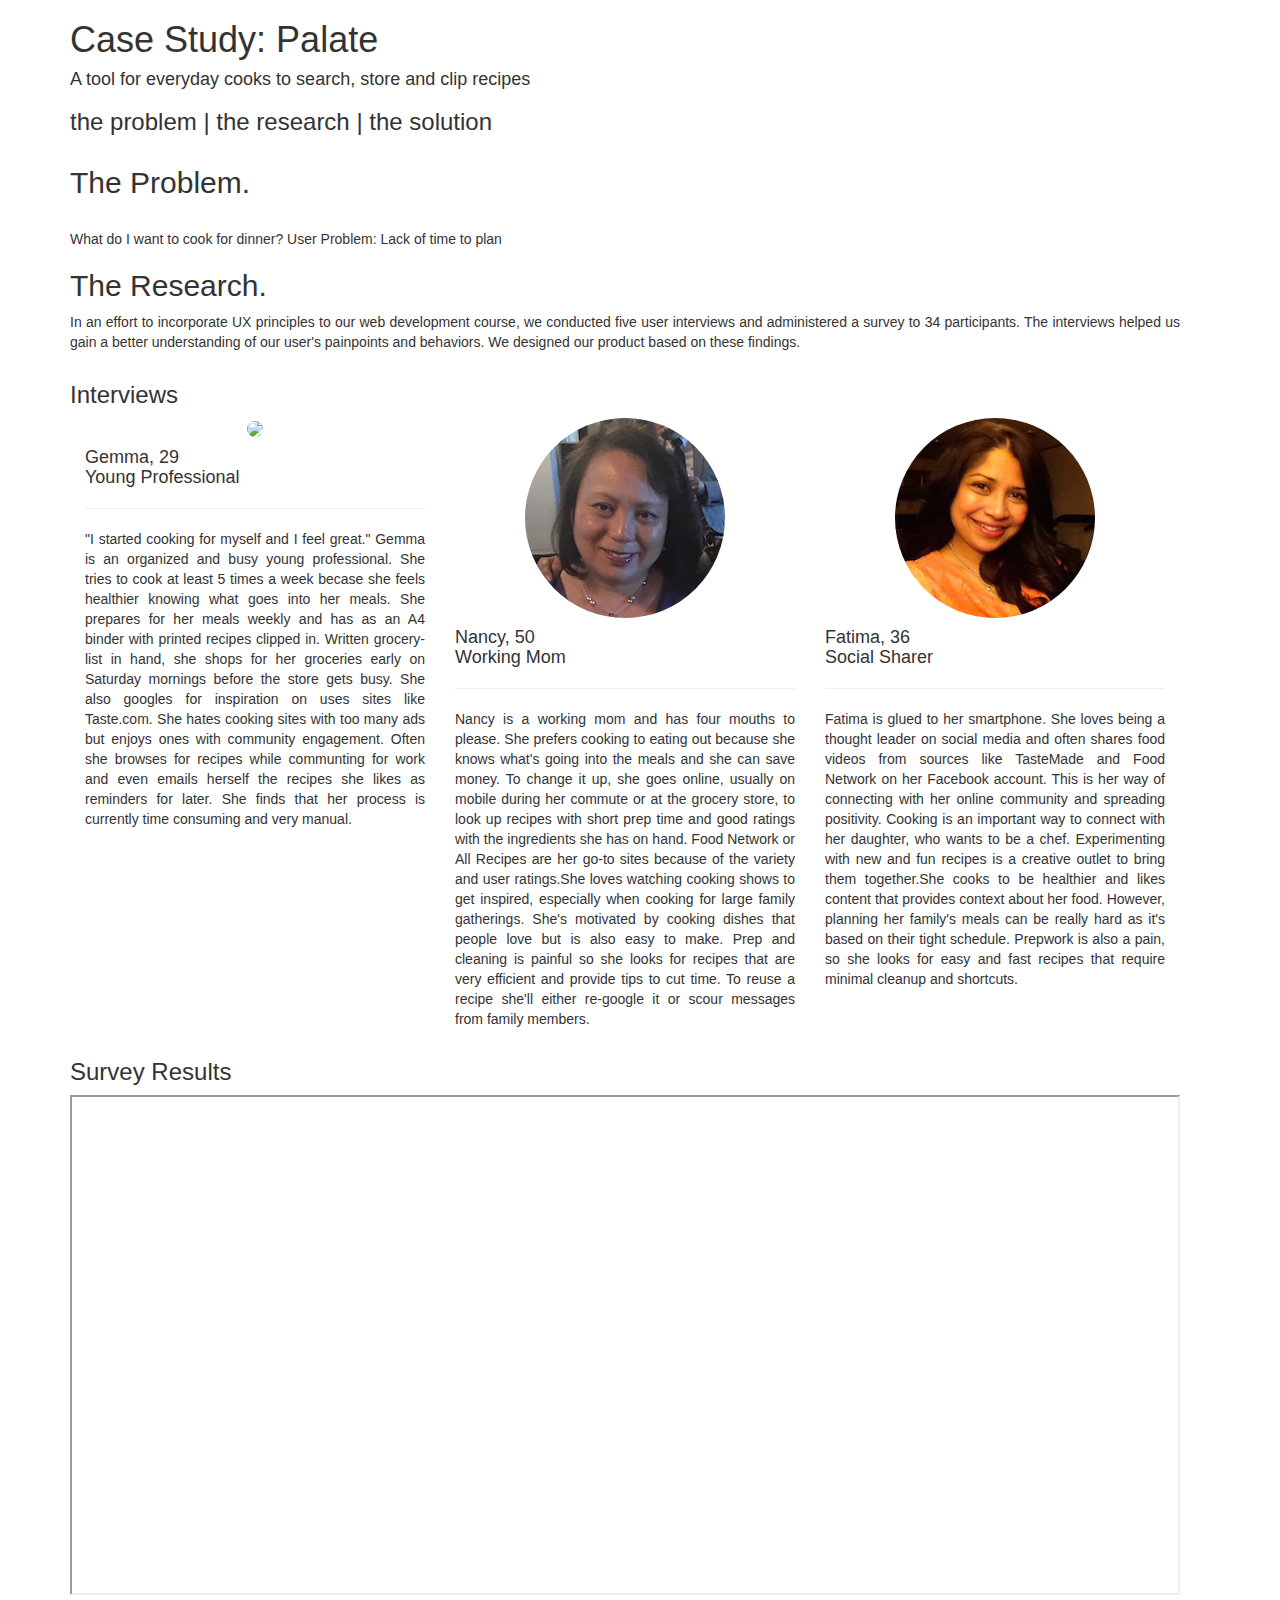
==== palate.html @ 14ce9193 "Gemma photo" ====
<!DOCTYPE html>
<html lang="en">

<head>
    <meta charset="UTF-8">
    <meta http-equiv="X-UA-Compatible" content="IE=edge">
 <meta name="viewport" content="width=device-width, initial-scale=1">
    <link rel="stylesheet" href="font-awesome-4.6.3/css/font-awesome.min.css">
    <link rel="stylesheet" href="palate.css">
    <link href="css/bootstrap.min.css" rel="stylesheet">
    <!-- Latest compiled and minified CSS -->
<link rel="stylesheet" href="https://maxcdn.bootstrapcdn.com/bootstrap/3.3.7/css/bootstrap.min.css" integrity="sha384-BVYiiSIFeK1dGmJRAkycuHAHRg32OmUcww7on3RYdg4Va+PmSTsz/K68vbdEjh4u" crossorigin="anonymous">
    <script src="jquery.js"></script>
    <script src="js/bootstrap.min.js"></script>
    <script src="jquery.flip.min.js"></script>

    <title>Document</title>
</head>

<body>
    <div class="container">
    <div class="hero">
      <h1> Case Study: Palate</h1>
      <h4>A tool for everyday cooks to search, store and clip recipes</h4>
      <h3>the problem | the research | the solution</h3>
    </div>
    <div class="row col-md-12">
        <h2>The Problem.</h2>

        <br> What do I want to cook for dinner?
          User Problem: Lack of time to plan
    </div>
    <div class="row col-md-12">
        <h2>The Research.</h2>
    <p>In an effort to incorporate UX principles to our web development course, we conducted five user interviews and administered a survey to 34 participants. The interviews helped us gain a better understanding of our user's painpoints and behaviors. We designed our product based on these findings.</p>
    </div>
    <div class="row col-md-12">
      <h3>Interviews</h3>
    </div>
    <div class="row col-md-12">
        <div class="persona col-md-4">
          <img src="images/gemma.jpg" class="user">
          <div class="personaText">
            <h4>Gemma, 29 <br> Young Professional</h4>
            <hr>
            <p>"I started cooking for myself and I feel great." Gemma is an organized and busy young professional. She tries to cook at least 5 times a week becase she feels healthier knowing what goes into her meals. She prepares for her meals weekly and has as an A4 binder with printed recipes clipped in. Written grocery-list in hand, she shops for her groceries early on Saturday mornings before the store gets busy. She also googles for inspiration on uses sites like Taste.com. She hates cooking sites with too many ads but enjoys ones with community engagement. Often she browses for recipes while communting for work and even emails herself the recipes she likes as reminders for later. She finds that her process is currently time consuming and very manual. </p>
          </div>
        </div>

        <div class="persona col-md-4">
          <img src="images/Nancy.jpeg" class="user">
          <div class="personaText">
            <h4>Nancy, 50 <br> Working Mom</h4>
            <hr>
            <p>Nancy is a working mom and has four mouths to please. She prefers cooking to eating out because she knows what's going into the meals and she can save money. To change it up, she goes online, usually on mobile during her commute or at the grocery store, to look up recipes with short prep time and good ratings with the ingredients she has on hand. Food Network or All Recipes are her go-to sites because of the variety and user ratings.She loves watching cooking shows to get inspired, especially when cooking for large family gatherings. She's motivated by cooking dishes that people love but is also easy to make. Prep and cleaning is painful so she looks for recipes that are very efficient and provide tips to cut time. To reuse a recipe she'll either re-google it or scour messages from family members. </p>
          </div>
        </div>
        <div class="persona col-md-4">
          <img src="images/fatima.jpg" class="user">
          <div class="personaText">
            <h4>Fatima, 36 <br> Social Sharer</h4>
            <hr>
            <p>Fatima is glued to her smartphone. She loves being a thought leader on social media and often shares food videos from sources like TasteMade and Food Network on her Facebook account. This is her way of connecting with her online community and spreading positivity. Cooking is an important way to connect with her daughter, who wants to be a chef. Experimenting with new and fun recipes is a creative outlet to bring them together.She cooks to be healthier and likes content that provides context about her food. However, planning her family's meals can be really hard as it's based on their tight schedule. Prepwork is also a pain, so she looks for easy and fast recipes that require minimal cleanup and shortcuts.</p>
          </div>
        </div>
        </div>
        <div class="row col-md-12">
          <h3>Survey Results</h3>
          <iframe src="https://www.getfeedback.com/s/19hLVkXY/6"></iframe>
        </div>
    </div>
</body>

</html>
---- palate.css ----
.user{
  border-radius: 50%;
}

.persona{
  text-align: center;
}
.persona h4, p{
  text-align: justify;
}
iframe{
  width: 100%;
  height: 500px;
}
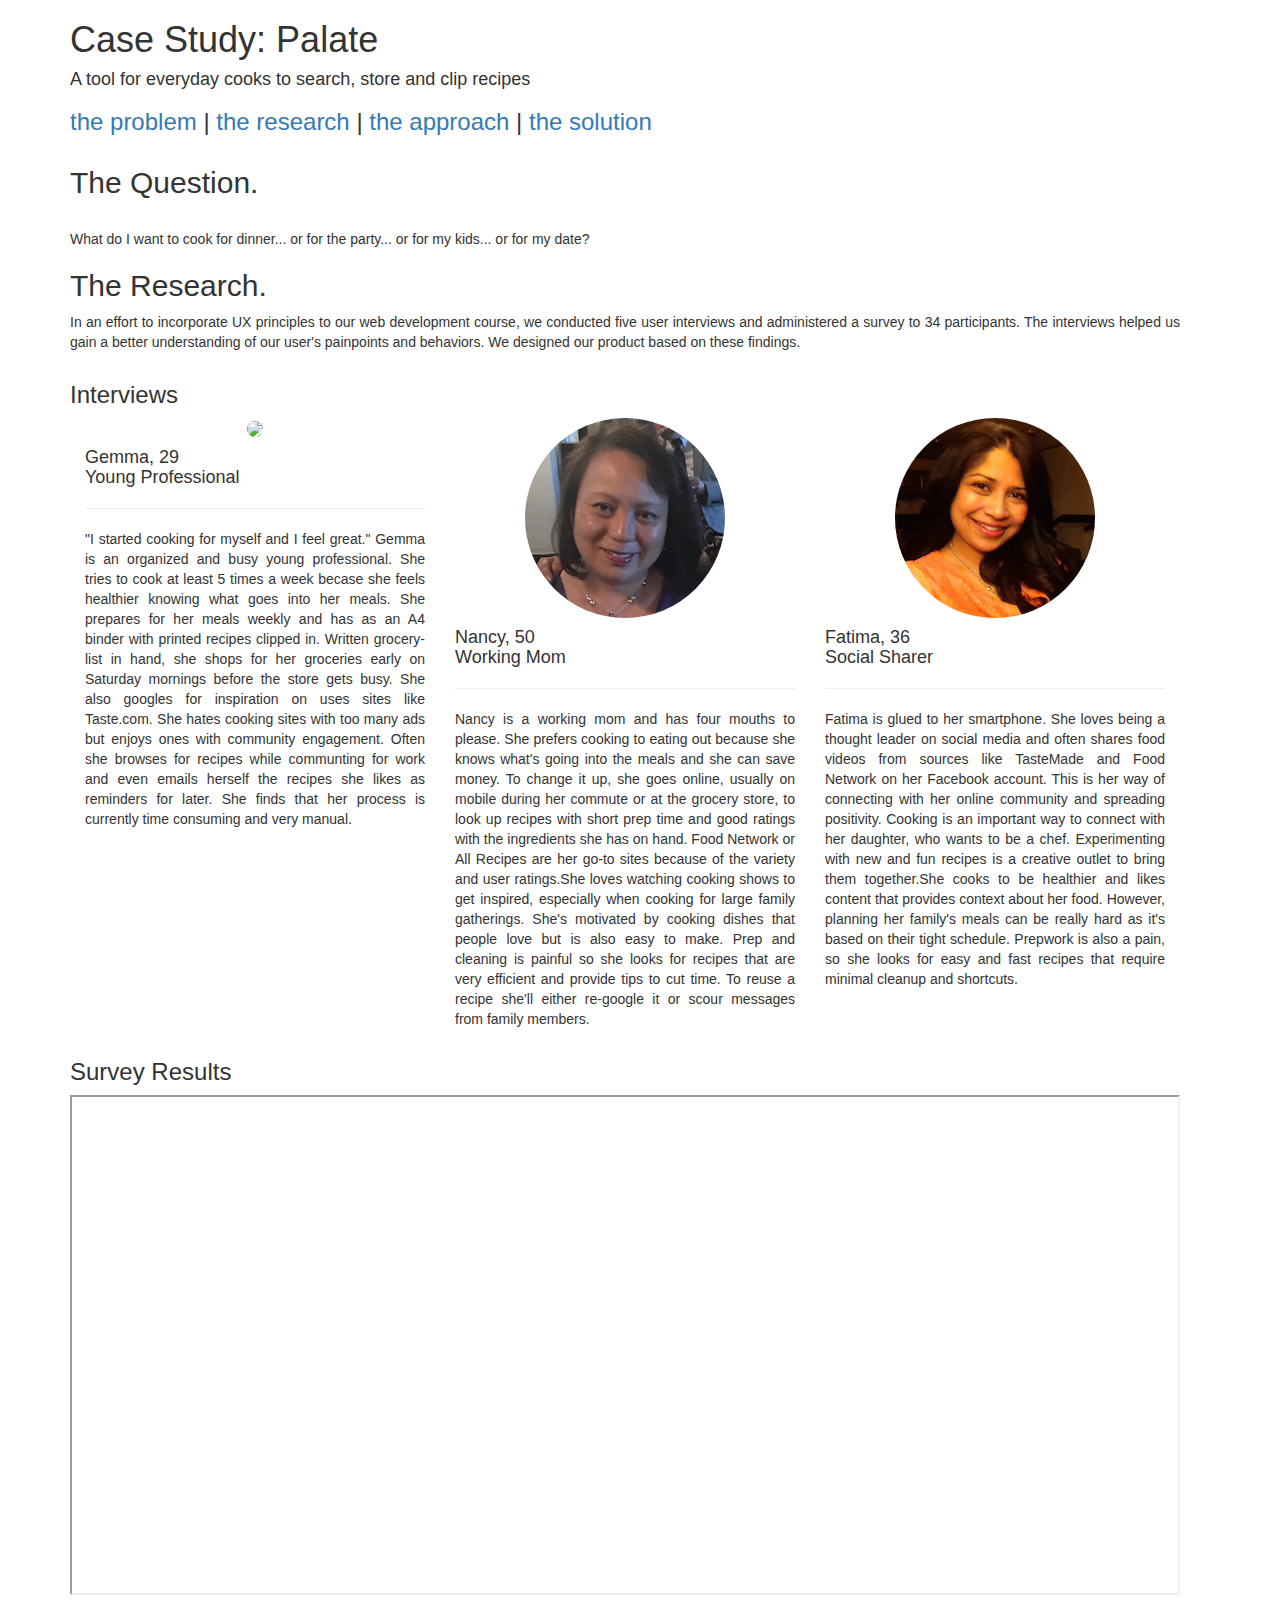
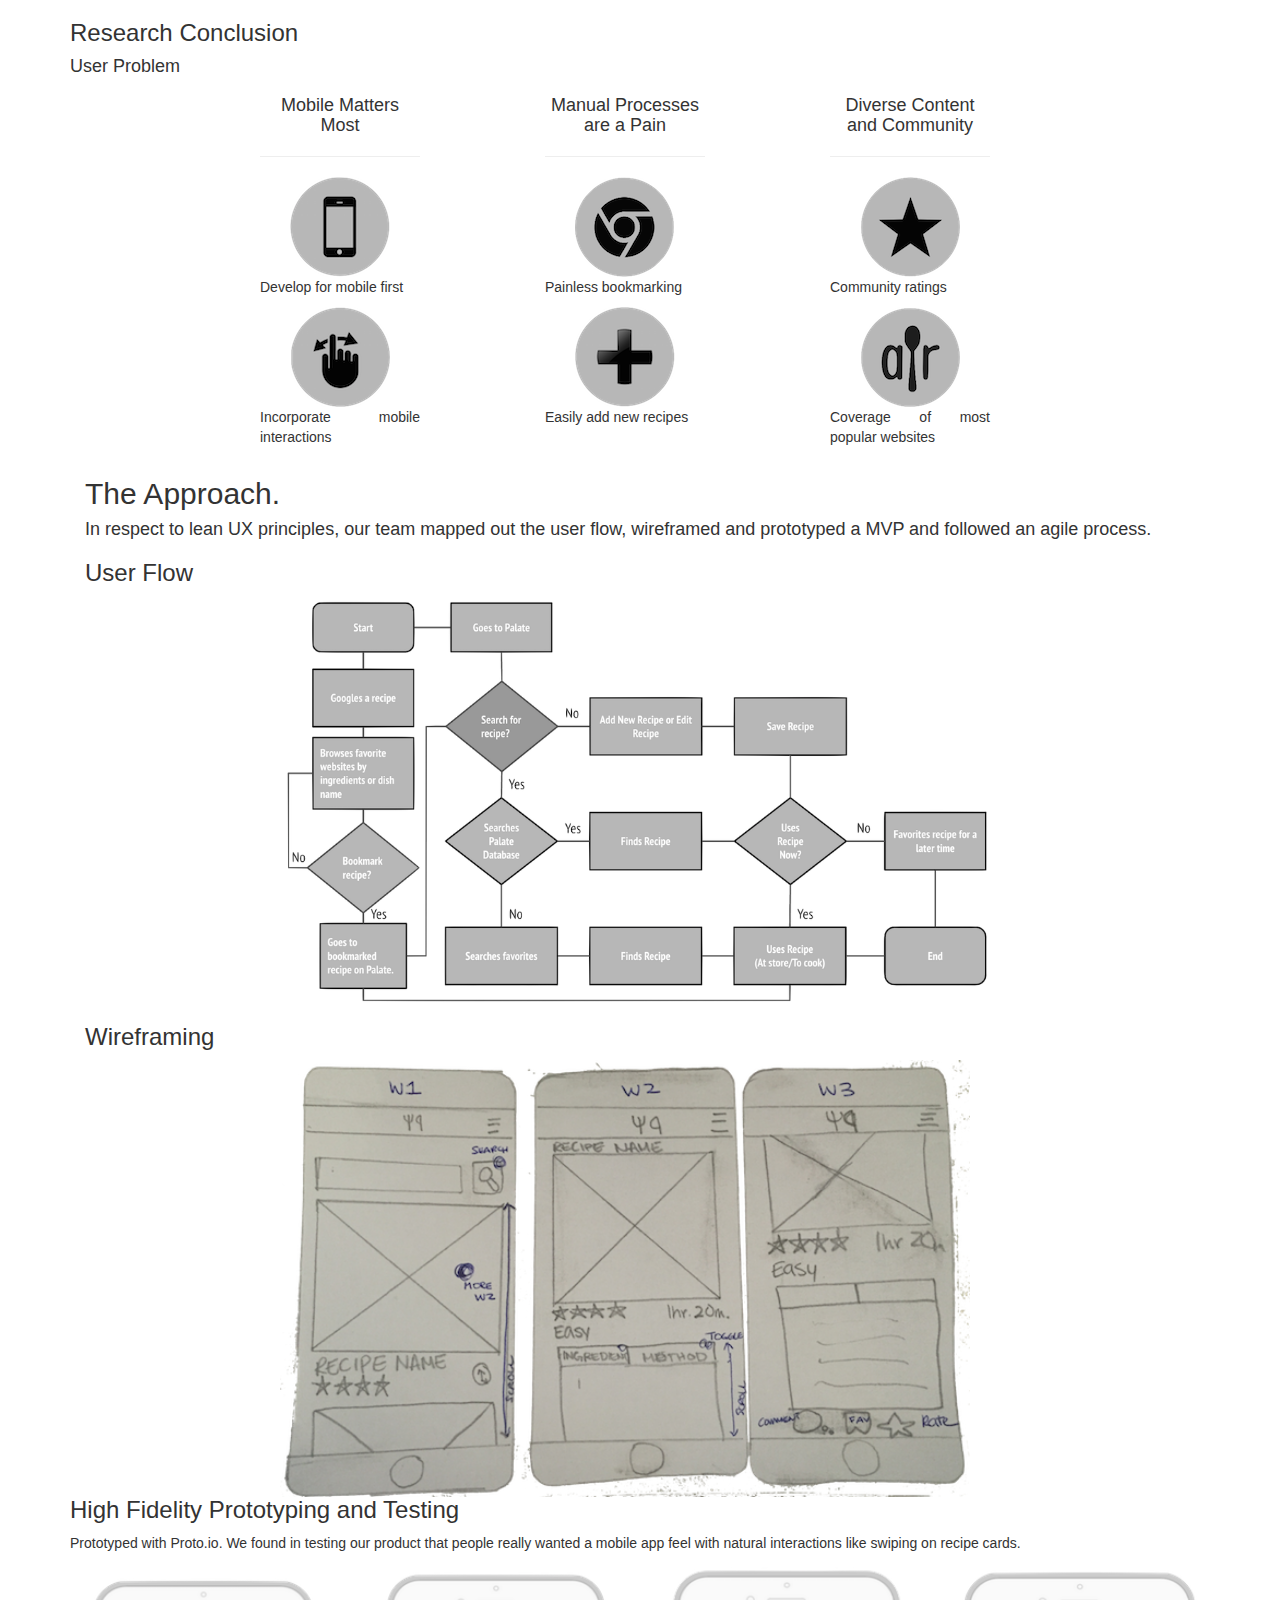
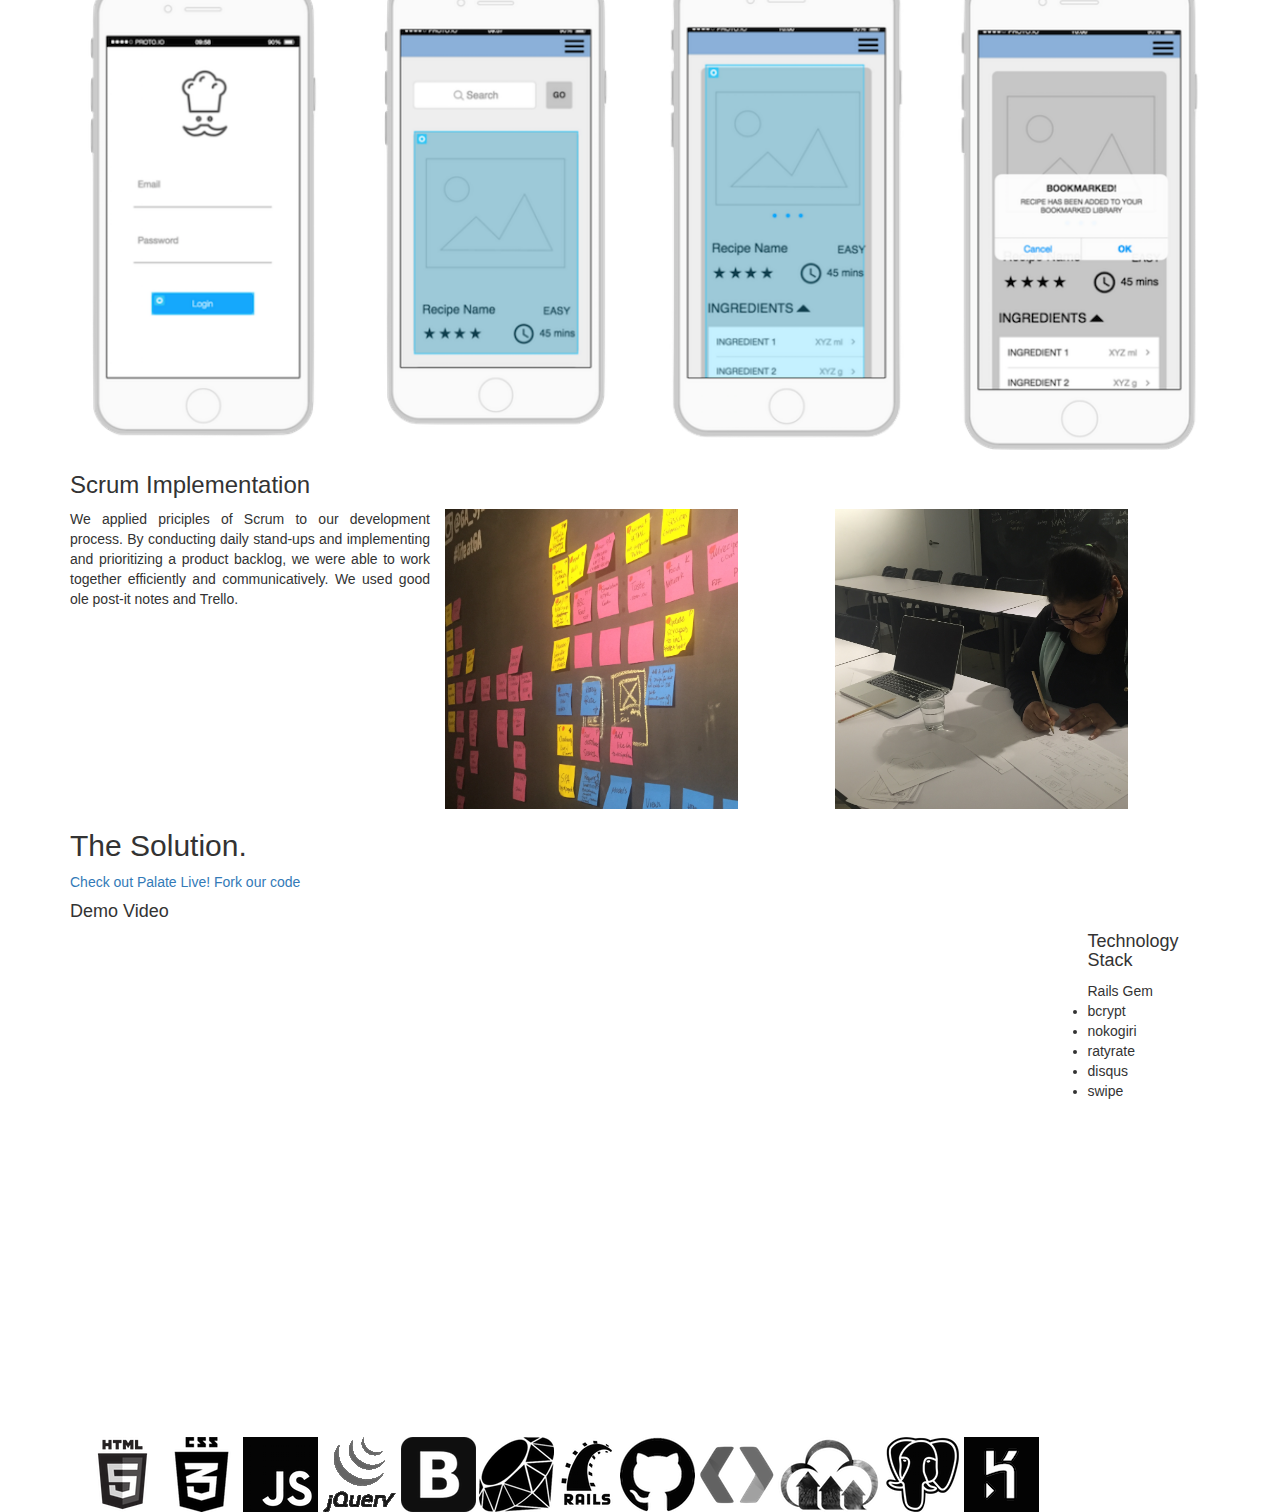
==== commit fbe835eb: "user flow and research conclusions" ====
--- a/palate.html
+++ b/palate.html
@@ -4,69 +4,205 @@
 <head>
     <meta charset="UTF-8">
     <meta http-equiv="X-UA-Compatible" content="IE=edge">
- <meta name="viewport" content="width=device-width, initial-scale=1">
+    <meta name="viewport" content="width=device-width, initial-scale=1">
     <link rel="stylesheet" href="font-awesome-4.6.3/css/font-awesome.min.css">
     <link rel="stylesheet" href="palate.css">
     <link href="css/bootstrap.min.css" rel="stylesheet">
     <!-- Latest compiled and minified CSS -->
-<link rel="stylesheet" href="https://maxcdn.bootstrapcdn.com/bootstrap/3.3.7/css/bootstrap.min.css" integrity="sha384-BVYiiSIFeK1dGmJRAkycuHAHRg32OmUcww7on3RYdg4Va+PmSTsz/K68vbdEjh4u" crossorigin="anonymous">
+    <!-- <link rel="stylesheet" href="https://maxcdn.bootstrapcdn.com/bootstrap/3.3.7/css/bootstrap.min.css" integrity="sha384-BVYiiSIFeK1dGmJRAkycuHAHRg32OmUcww7on3RYdg4Va+PmSTsz/K68vbdEjh4u" crossorigin="anonymous"> -->
     <script src="jquery.js"></script>
     <script src="js/bootstrap.min.js"></script>
     <script src="jquery.flip.min.js"></script>
 
-    <title>Document</title>
+    <title>Palate UX Case Study</title>
 </head>
 
 <body>
     <div class="container">
-    <div class="hero">
-      <h1> Case Study: Palate</h1>
-      <h4>A tool for everyday cooks to search, store and clip recipes</h4>
-      <h3>the problem | the research | the solution</h3>
-    </div>
-    <div class="row col-md-12">
-        <h2>The Problem.</h2>
-
-        <br> What do I want to cook for dinner?
-          User Problem: Lack of time to plan
-    </div>
-    <div class="row col-md-12">
-        <h2>The Research.</h2>
-    <p>In an effort to incorporate UX principles to our web development course, we conducted five user interviews and administered a survey to 34 participants. The interviews helped us gain a better understanding of our user's painpoints and behaviors. We designed our product based on these findings.</p>
-    </div>
-    <div class="row col-md-12">
-      <h3>Interviews</h3>
-    </div>
-    <div class="row col-md-12">
-        <div class="persona col-md-4">
-          <img src="images/gemma.jpg" class="user">
-          <div class="personaText">
-            <h4>Gemma, 29 <br> Young Professional</h4>
-            <hr>
-            <p>"I started cooking for myself and I feel great." Gemma is an organized and busy young professional. She tries to cook at least 5 times a week becase she feels healthier knowing what goes into her meals. She prepares for her meals weekly and has as an A4 binder with printed recipes clipped in. Written grocery-list in hand, she shops for her groceries early on Saturday mornings before the store gets busy. She also googles for inspiration on uses sites like Taste.com. She hates cooking sites with too many ads but enjoys ones with community engagement. Often she browses for recipes while communting for work and even emails herself the recipes she likes as reminders for later. She finds that her process is currently time consuming and very manual. </p>
+        <div class="hero">
+            <h1> Case Study: Palate</h1>
+            <h4>A tool for everyday cooks to search, store and clip recipes</h4>
+            <h3><a href="#problem">the problem </a>| <a href="#research">the research</a> | <a href="#approach">the approach </a>| <a href="#solution">the solution</a></h3>
+        </div>
+        <div id="problem" class="row col-md-12">
+            <h2>The Question.</h2>
+
+            <br> What do I want to cook for dinner... or for the party... or for my kids... or for my date? 
+        </div>
+        <div id="research">
+        <div class="row col-md-12">
+            <h2>The Research.</h2>
+            <p>In an effort to incorporate UX principles to our web development course, we conducted five user interviews and administered a survey to 34 participants. The interviews helped us gain a better understanding of our user's painpoints and behaviors.
+                We designed our product based on these findings.</p>
+        </div>
+        <div class="row col-md-12">
+            <h3>Interviews</h3>
+        </div>
+        <div class="row col-md-12">
+            <div class="persona col-md-4">
+                <img src="images/gemma.jpg" class="user">
+                <div class="personaText">
+                    <h4>Gemma, 29 <br> Young Professional</h4>
+                    <hr>
+                    <p>"I started cooking for myself and I feel great." Gemma is an organized and busy young professional. She tries to cook at least 5 times a week becase she feels healthier knowing what goes into her meals. She prepares for her meals weekly
+                        and has as an A4 binder with printed recipes clipped in. Written grocery-list in hand, she shops for her groceries early on Saturday mornings before the store gets busy. She also googles for inspiration on uses sites like Taste.com.
+                        She hates cooking sites with too many ads but enjoys ones with community engagement. Often she browses for recipes while communting for work and even emails herself the recipes she likes as reminders for later. She finds that her
+                        process is currently time consuming and very manual. </p>
+                </div>
+            </div>
+
+            <div class="persona col-md-4">
+                <img src="images/Nancy.jpeg" class="user">
+                <div class="personaText">
+                    <h4>Nancy, 50 <br> Working Mom</h4>
+                    <hr>
+                    <p>Nancy is a working mom and has four mouths to please. She prefers cooking to eating out because she knows what's going into the meals and she can save money. To change it up, she goes online, usually on mobile during her commute or
+                        at the grocery store, to look up recipes with short prep time and good ratings with the ingredients she has on hand. Food Network or All Recipes are her go-to sites because of the variety and user ratings.She loves watching cooking
+                        shows to get inspired, especially when cooking for large family gatherings. She's motivated by cooking dishes that people love but is also easy to make. Prep and cleaning is painful so she looks for recipes that are very efficient
+                        and provide tips to cut time. To reuse a recipe she'll either re-google it or scour messages from family members. </p>
+                </div>
+            </div>
+            <div class="persona col-md-4">
+                <img src="images/fatima.jpg" class="user">
+                <div class="personaText">
+                    <h4>Fatima, 36 <br> Social Sharer</h4>
+                    <hr>
+                    <p>Fatima is glued to her smartphone. She loves being a thought leader on social media and often shares food videos from sources like TasteMade and Food Network on her Facebook account. This is her way of connecting with her online community
+                        and spreading positivity. Cooking is an important way to connect with her daughter, who wants to be a chef. Experimenting with new and fun recipes is a creative outlet to bring them together.She cooks to be healthier and likes
+                        content that provides context about her food. However, planning her family's meals can be really hard as it's based on their tight schedule. Prepwork is also a pain, so she looks for easy and fast recipes that require minimal cleanup
+                        and shortcuts.</p>
+                </div>
+            </div>
+        </div>
+        <div class="row col-md-12">
+            <h3>Survey Results</h3>
+            <iframe src="https://www.getfeedback.com/s/19hLVkXY/6"></iframe>
+        </div>
+        <div class="row col-md-12">
+            <h3>Research Conclusion</h3>
+            <h4>User Problem</h4>
+            <div class="row researchConclusion">
+              <div class="col-md-2 col-md-offset-2">
+                <h4>Mobile Matters Most</h4>
+                <hr>
+              </div>
+              <div class="col-md-2 col-md-offset-1">
+                <h4>Manual Processes are a Pain</h4>
+                <hr>
+              </div>
+              <div class="col-md-2 col-md-offset-1">
+                <h4>Diverse Content and Community</h4>
+                <hr>
+              </div>
+            </div>
+            <div class="row researchConclusion">
+              <div class="col-md-2 col-md-offset-2">
+                <img src="images/mobile.png">
+                <p>Develop for mobile first</p>
+              </div>
+              <div class="col-md-2 col-md-offset-1">
+                <img src="images/chrome.png">
+                <p>Painless bookmarking</p>
+              </div>
+              <div class="col-md-2 col-md-offset-1">
+                <img src="images/star.png" alt="">
+                <p>Community ratings</p>
+              </div>
+            </div>
+            <div class="row researchConclusion">
+              <div class="col-md-2 col-md-offset-2">
+                <img src="images/swipe.png">
+                <p>Incorporate mobile interactions</p>
+              </div>
+              <div class="col-md-2 col-md-offset-1">
+                <img src="images/add.png">
+                <p>Easily add new recipes</p>
+              </div>
+              <div class="col-md-2 col-md-offset-1">
+                <img src="images/allrecipes_icon.png" alt="">
+                <p>Coverage of most popular websites</p>
+              </div>
+            </div>
+        </div>
+        </div>
+        <div id="approach">
+        <div class="col-md-12">
+            <h2>The Approach.</h2>
+            <h4>In respect to lean UX principles, our team mapped out the user flow, wireframed and prototyped a MVP and followed an agile process.</h4>
+            <h3>User Flow</h3>
+            <div class="col-sm-12 col-md-8 col-md-offset-2 userFlow">
+              <img src="images/palate_userflow.png" alt="">
+            </div>
+            <div class="col-sm-0 col=md-2"></div>
+
+            <br>
+            <div class="row col-md-12">
+              <h3>Wireframing</h3>
+              <div></div>
+              <!-- <div class="col-md-5 wireframe1"></div> -->
+              <div class="col-sm-12 col-md-8 col-md-offset-2 userFlow">
+                <img src="images/wireframes_final.png" alt="">
+              </div>
+            </div>
           </div>
-        </div>
-
-        <div class="persona col-md-4">
-          <img src="images/Nancy.jpeg" class="user">
-          <div class="personaText">
-            <h4>Nancy, 50 <br> Working Mom</h4>
-            <hr>
-            <p>Nancy is a working mom and has four mouths to please. She prefers cooking to eating out because she knows what's going into the meals and she can save money. To change it up, she goes online, usually on mobile during her commute or at the grocery store, to look up recipes with short prep time and good ratings with the ingredients she has on hand. Food Network or All Recipes are her go-to sites because of the variety and user ratings.She loves watching cooking shows to get inspired, especially when cooking for large family gatherings. She's motivated by cooking dishes that people love but is also easy to make. Prep and cleaning is painful so she looks for recipes that are very efficient and provide tips to cut time. To reuse a recipe she'll either re-google it or scour messages from family members. </p>
+            <h3>High Fidelity Prototyping and Testing</h3>
+            <p>Prototyped with Proto.io. We found in testing our product that people really wanted a mobile app feel with natural interactions like swiping on recipe cards.</p>
+            <div class="row prototype">
+                <img src="images/palate_login.png" class="col-md-3" />
+                <img src="images/Palate2.png" class="col-md-3" />
+                <img src="images/palate3.png" class="col-md-3" //>
+                <img src="images/palate4.png" class="col-md-3" //>
+                <!-- 4 mobile screenshots of the prototype -->
+            </div>
+            <h3>Scrum Implementation</h3>
+
+            <div class="row">
+              <div class="col-md-4">
+
+                <p>We applied priciples of Scrum to our development process. By conducting daily stand-ups and implementing and prioritizing a product backlog, we were able to work together efficiently and communicatively. We used good ole post-it notes and
+                    Trello. </p>
+              </div>
+              <div class="col-md-3 scrum">
+              </div>
+              <div class="col-md-3 col-md-offset-1 scrum2">
+              </div>
+            </div>
+        </div>
+        <div id="solution">
+        <div class="row col-md-12">
+            <h2>The Solution.</h2>
+            <a href="https://wdi15project2.herokuapp.com/"> Check out Palate Live!</a>
+            <a href="https://github.com/pkganti/project2">Fork our code</a>
+            <h4>Demo Video</h4>
+            <div class="col-sm-12 col-md-10 col-md-offset-1">
+              <iframe src="" frameborder="0"></iframe>
+            </div>
+            <h4>Technology Stack</h4>
+            <div class="col-md-12">
+                <img id="html5" src="images/HTML5_1Color_Black.png" alt="">
+                <img id="css3" src="images/CSS3.png" alt="">
+                <img id="js" src="images/Javascript.png" alt="">
+                <img id="jquery" src="images/jquery.gif" alt="">
+                <img id="bootstrap" src="images/bootstrap_icon.png" alt="">
+                <img id="ruby" src="images/prog_ruby.png" alt="">
+                <img id="rails" src="images/rails.png" alt="">
+                <img id="github" src="images/github_logo.png" alt="">
+                <img id="google" src="images/google-developers-logo-vector.png" alt="">
+                <img id="cloudinary" src="images/cloudinary.png" alt="">
+                <img id="postgresql" src="images/postgresql.png" alt="">
+                <img id="heroku" src="images/heroku.png" alt="">
+
+            </div>
+            <ul>
+              Rails Gem
+              <li>bcrypt</li>
+              <li>nokogiri</li>
+              <li>ratyrate</li>
+              <li>disqus</li>
+              <li>swipe</li>
+            </ul>
           </div>
         </div>
-        <div class="persona col-md-4">
-          <img src="images/fatima.jpg" class="user">
-          <div class="personaText">
-            <h4>Fatima, 36 <br> Social Sharer</h4>
-            <hr>
-            <p>Fatima is glued to her smartphone. She loves being a thought leader on social media and often shares food videos from sources like TasteMade and Food Network on her Facebook account. This is her way of connecting with her online community and spreading positivity. Cooking is an important way to connect with her daughter, who wants to be a chef. Experimenting with new and fun recipes is a creative outlet to bring them together.She cooks to be healthier and likes content that provides context about her food. However, planning her family's meals can be really hard as it's based on their tight schedule. Prepwork is also a pain, so she looks for easy and fast recipes that require minimal cleanup and shortcuts.</p>
-          </div>
-        </div>
-        </div>
-        <div class="row col-md-12">
-          <h3>Survey Results</h3>
-          <iframe src="https://www.getfeedback.com/s/19hLVkXY/6"></iframe>
         </div>
     </div>
 </body>
--- a/palate.css
+++ b/palate.css
@@ -12,3 +12,41 @@
   width: 100%;
   height: 500px;
 }
+.prototype{
+  text-align: center;
+}
+
+.researchConclusion{
+  text-align: center;
+}
+
+.userFlow img{
+  width: 100%;
+}
+/*.userFlow{
+  width:100%;
+  background-image: url("images/palate_userflow.png");
+  background-size: cover;
+
+}*/
+.wireframe1{
+  background-image: url("images/Tripti_wireframe.JPG");
+  background-size: cover;
+  height: 400px;
+}
+.wireframe2{
+  background-image: url("images/wireframes_final.png");
+  background-size: cover;
+  width: 100%;
+  height: 460px;
+}
+.scrum{
+  background-image: url("images/scrum.JPG");
+  background-size: cover;
+  height: 300px;
+}
+.scrum2{
+  background-image: url("images/Tripti_wireframe.JPG");
+  background-size: cover;
+  height: 300px;
+}
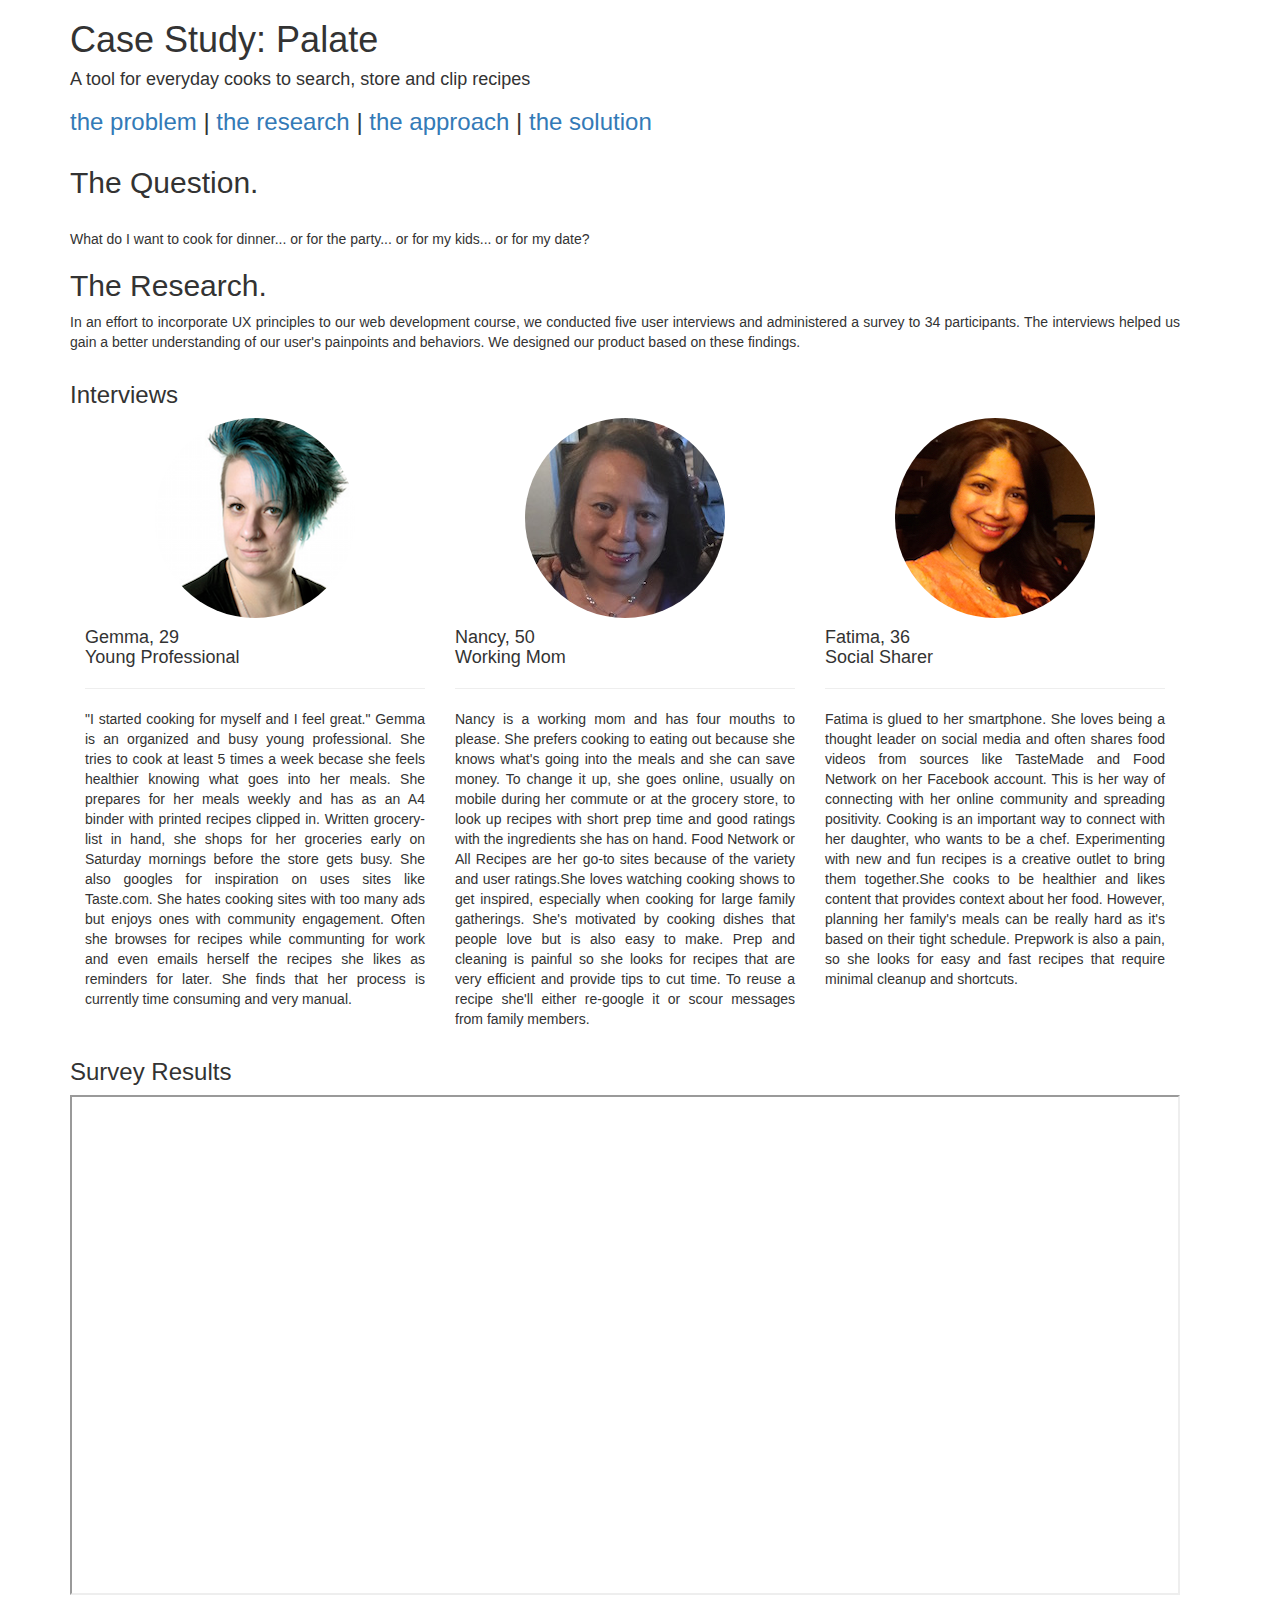
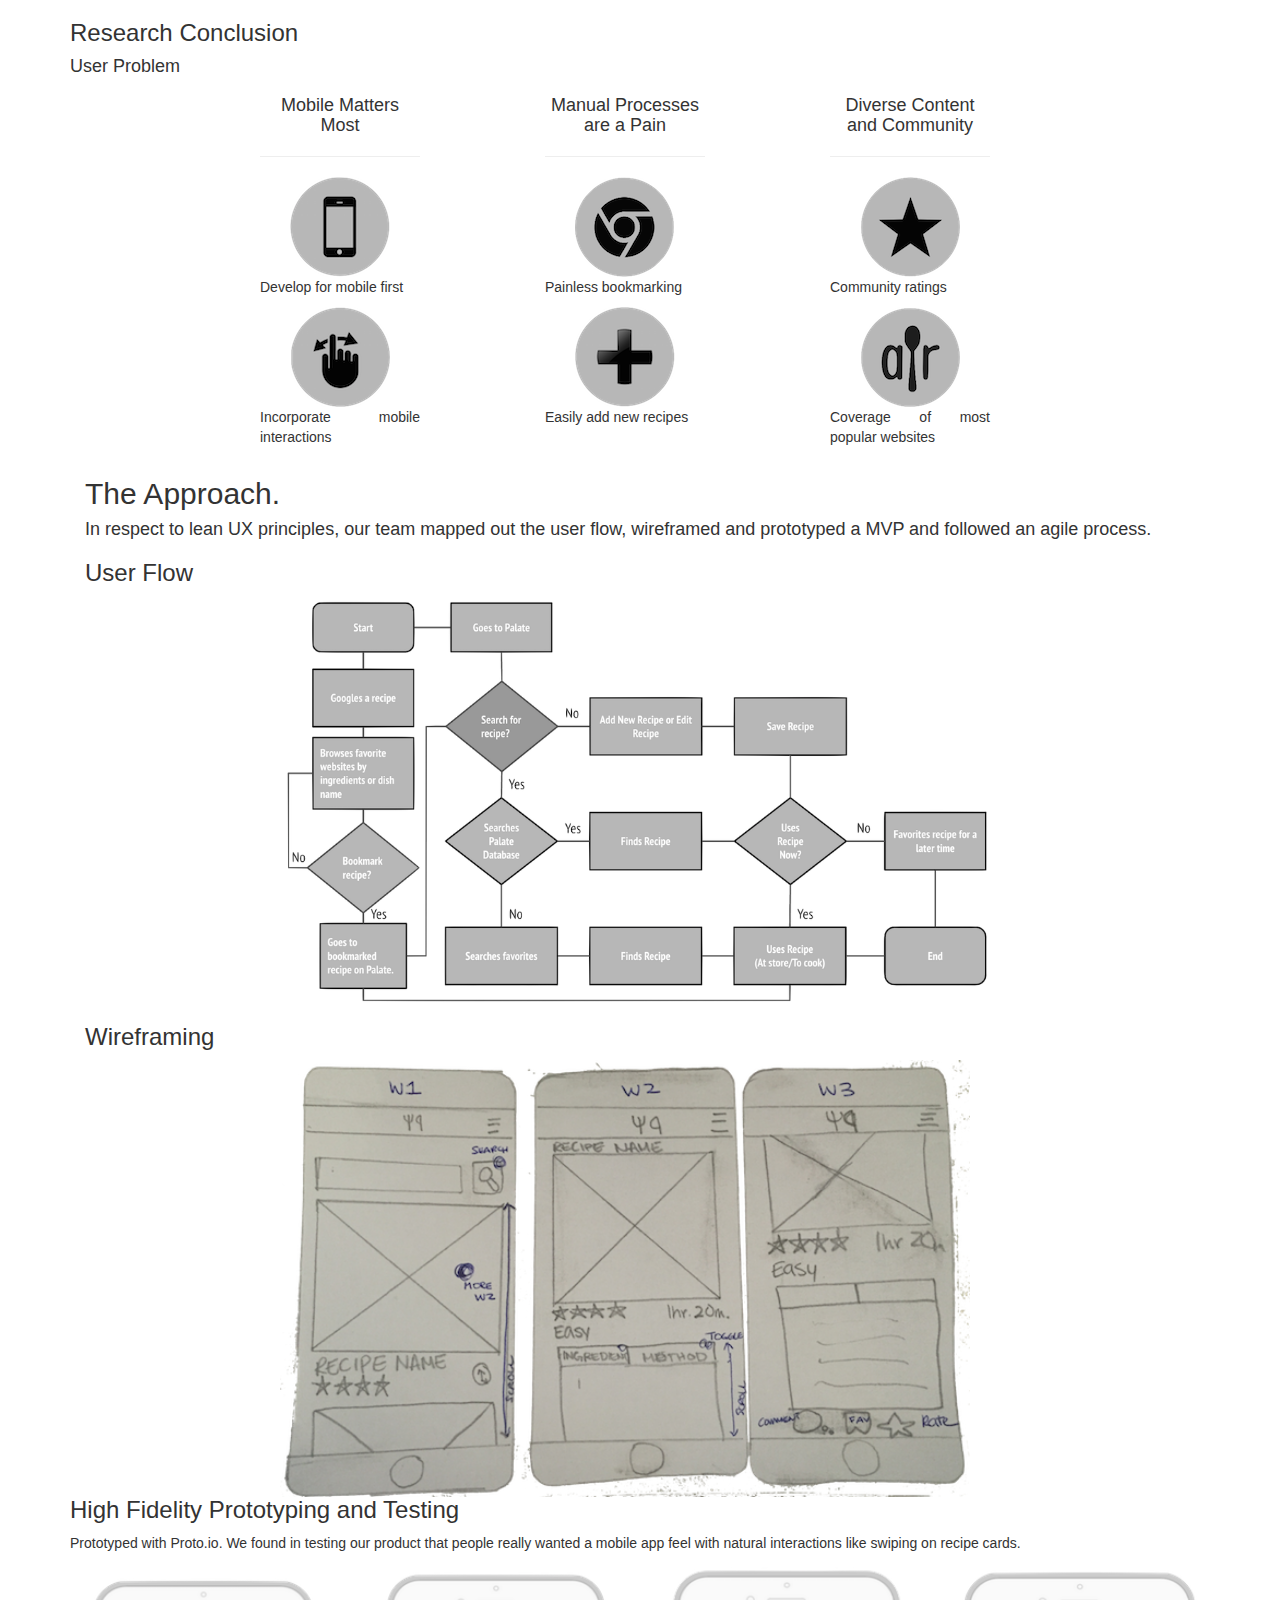
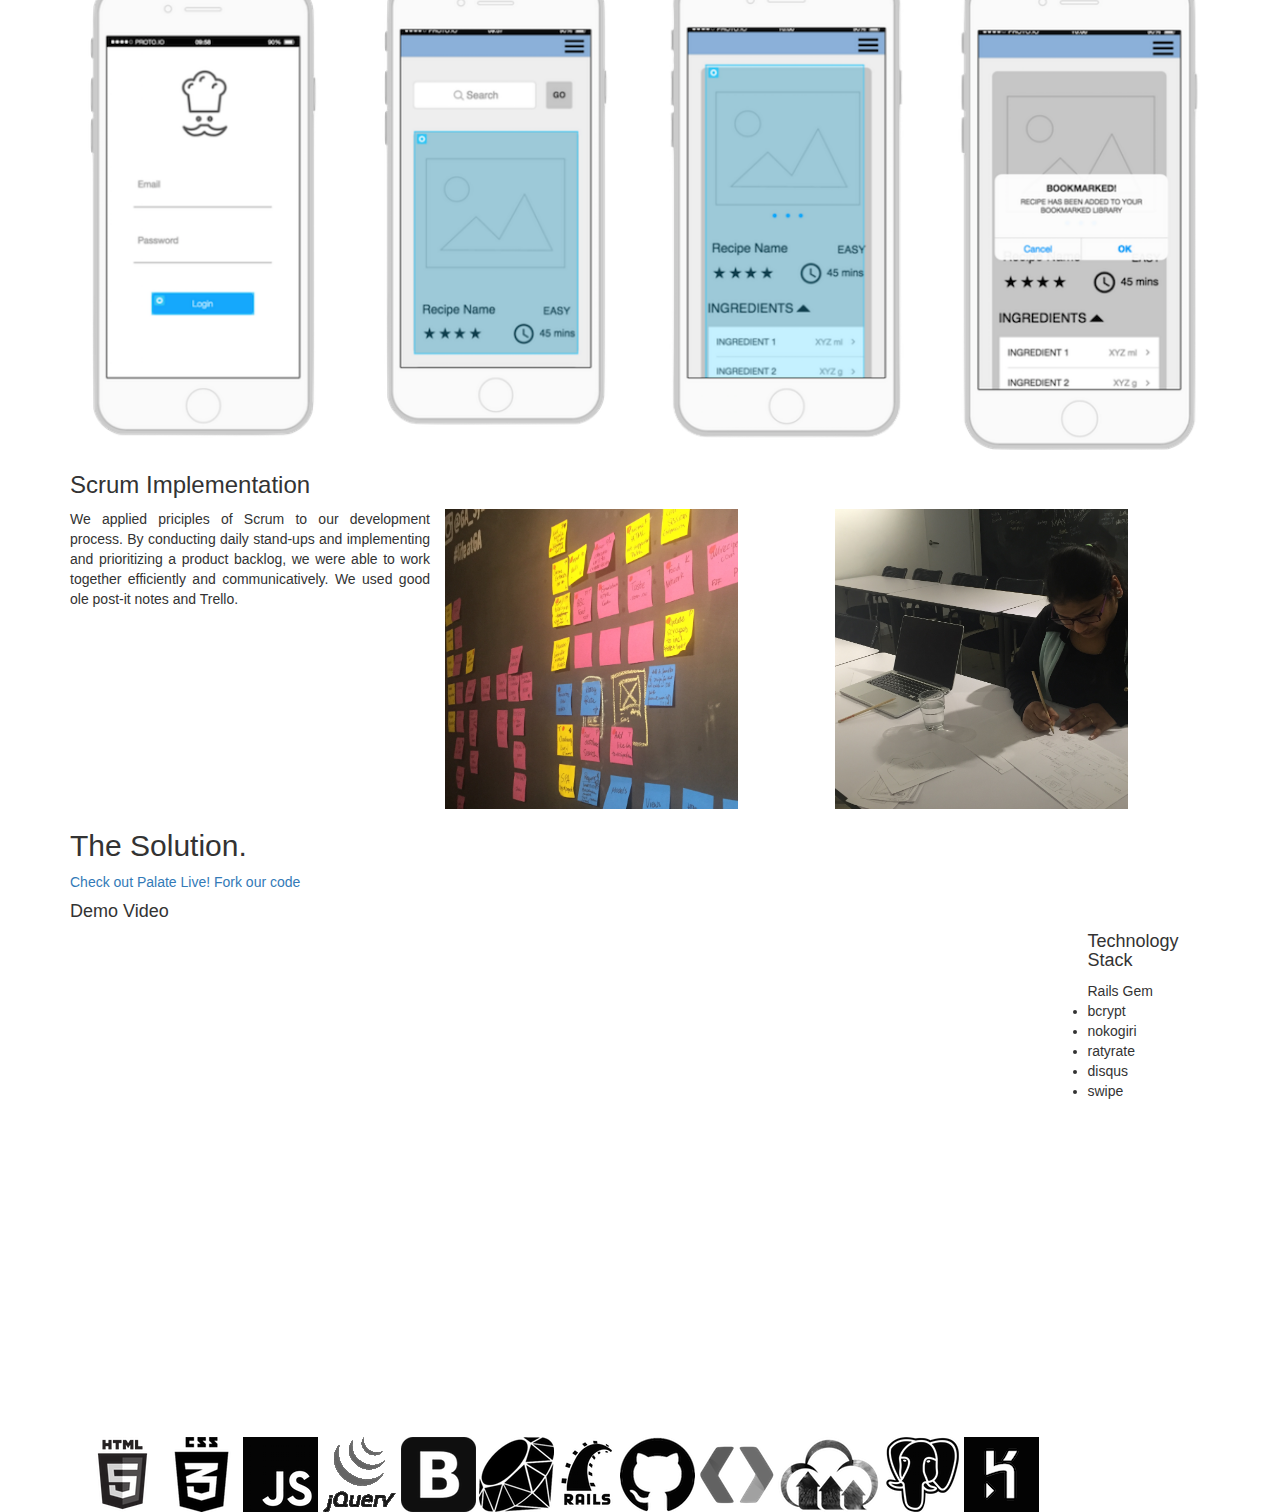
==== commit 5802ea2e: "gemma photo" ====
--- a/palate.html
+++ b/palate.html
@@ -27,7 +27,7 @@
         <div id="problem" class="row col-md-12">
             <h2>The Question.</h2>
 
-            <br> What do I want to cook for dinner... or for the party... or for my kids... or for my date? 
+            <br> What do I want to cook for dinner... or for the party... or for my kids... or for my date?
         </div>
         <div id="research">
         <div class="row col-md-12">
@@ -40,7 +40,7 @@
         </div>
         <div class="row col-md-12">
             <div class="persona col-md-4">
-                <img src="images/gemma.jpg" class="user">
+                <img src="images/gemma_image.png" class="user">
                 <div class="personaText">
                     <h4>Gemma, 29 <br> Young Professional</h4>
                     <hr>
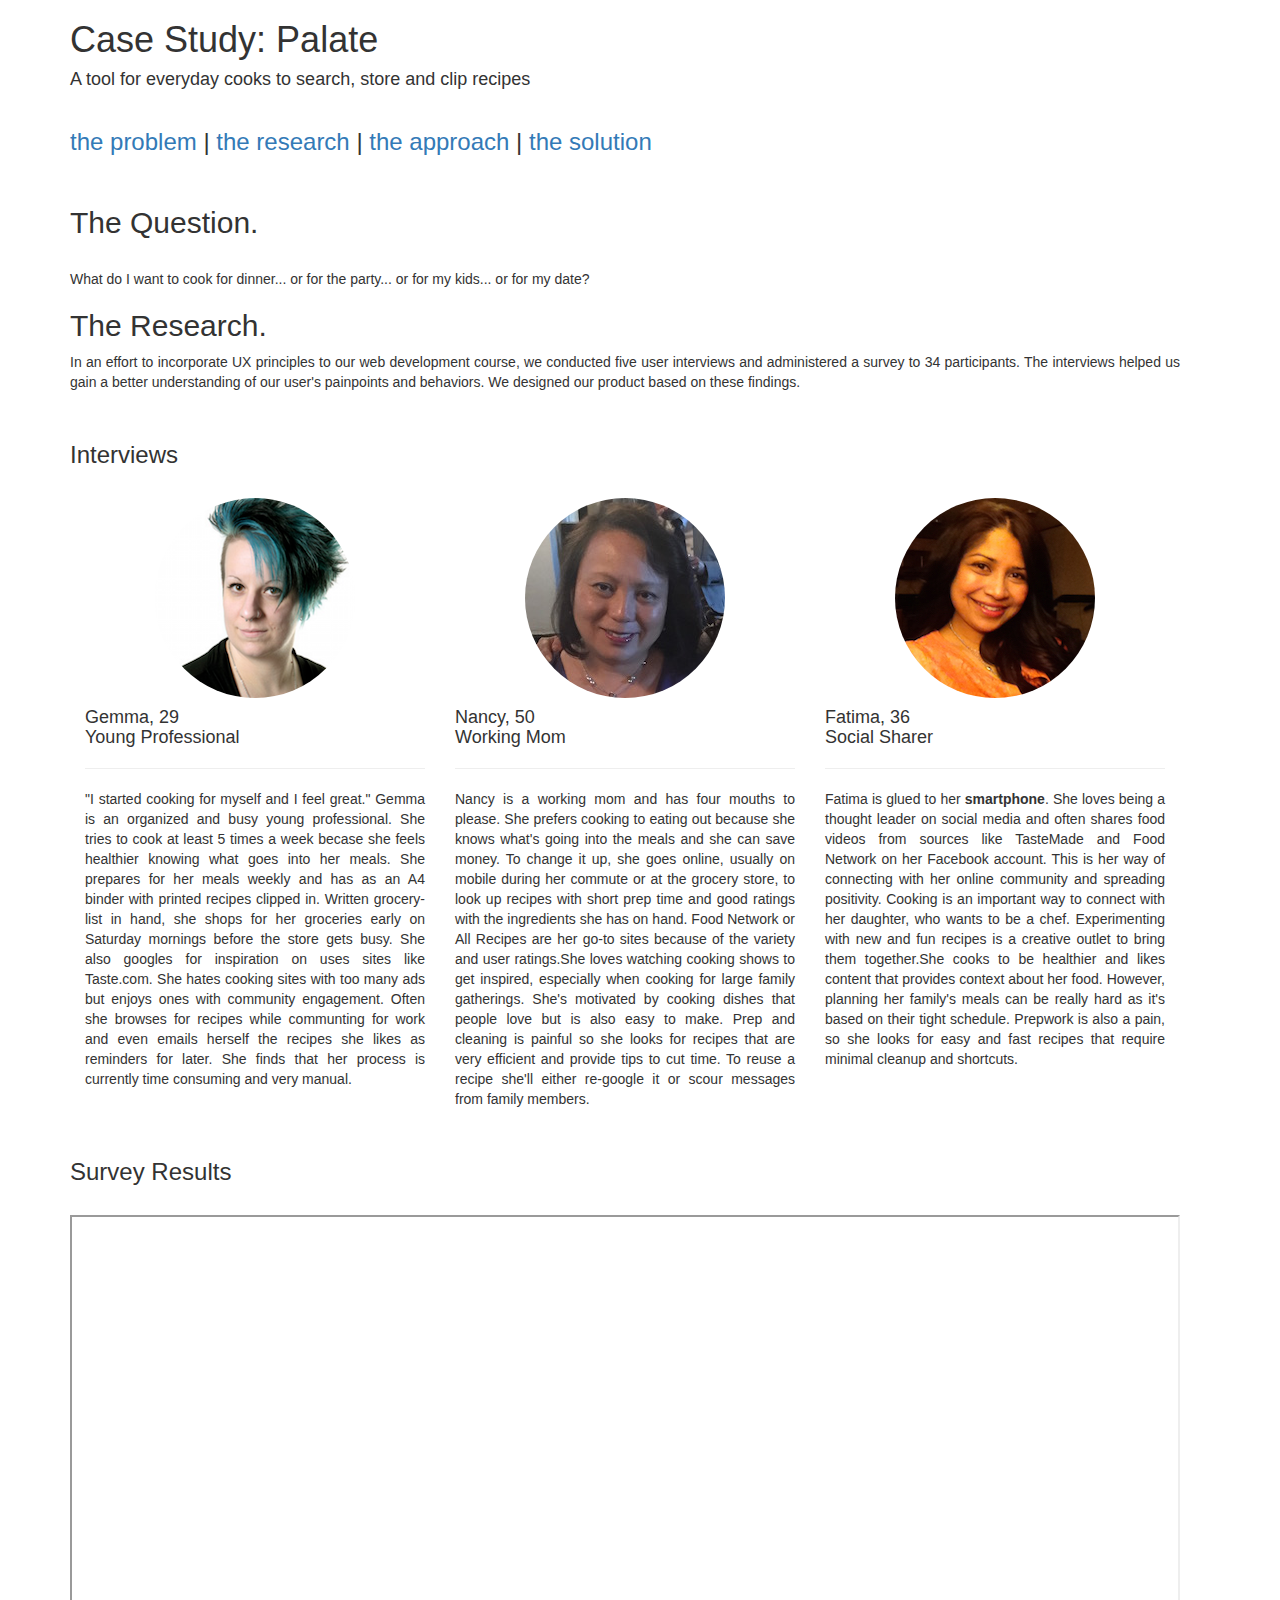
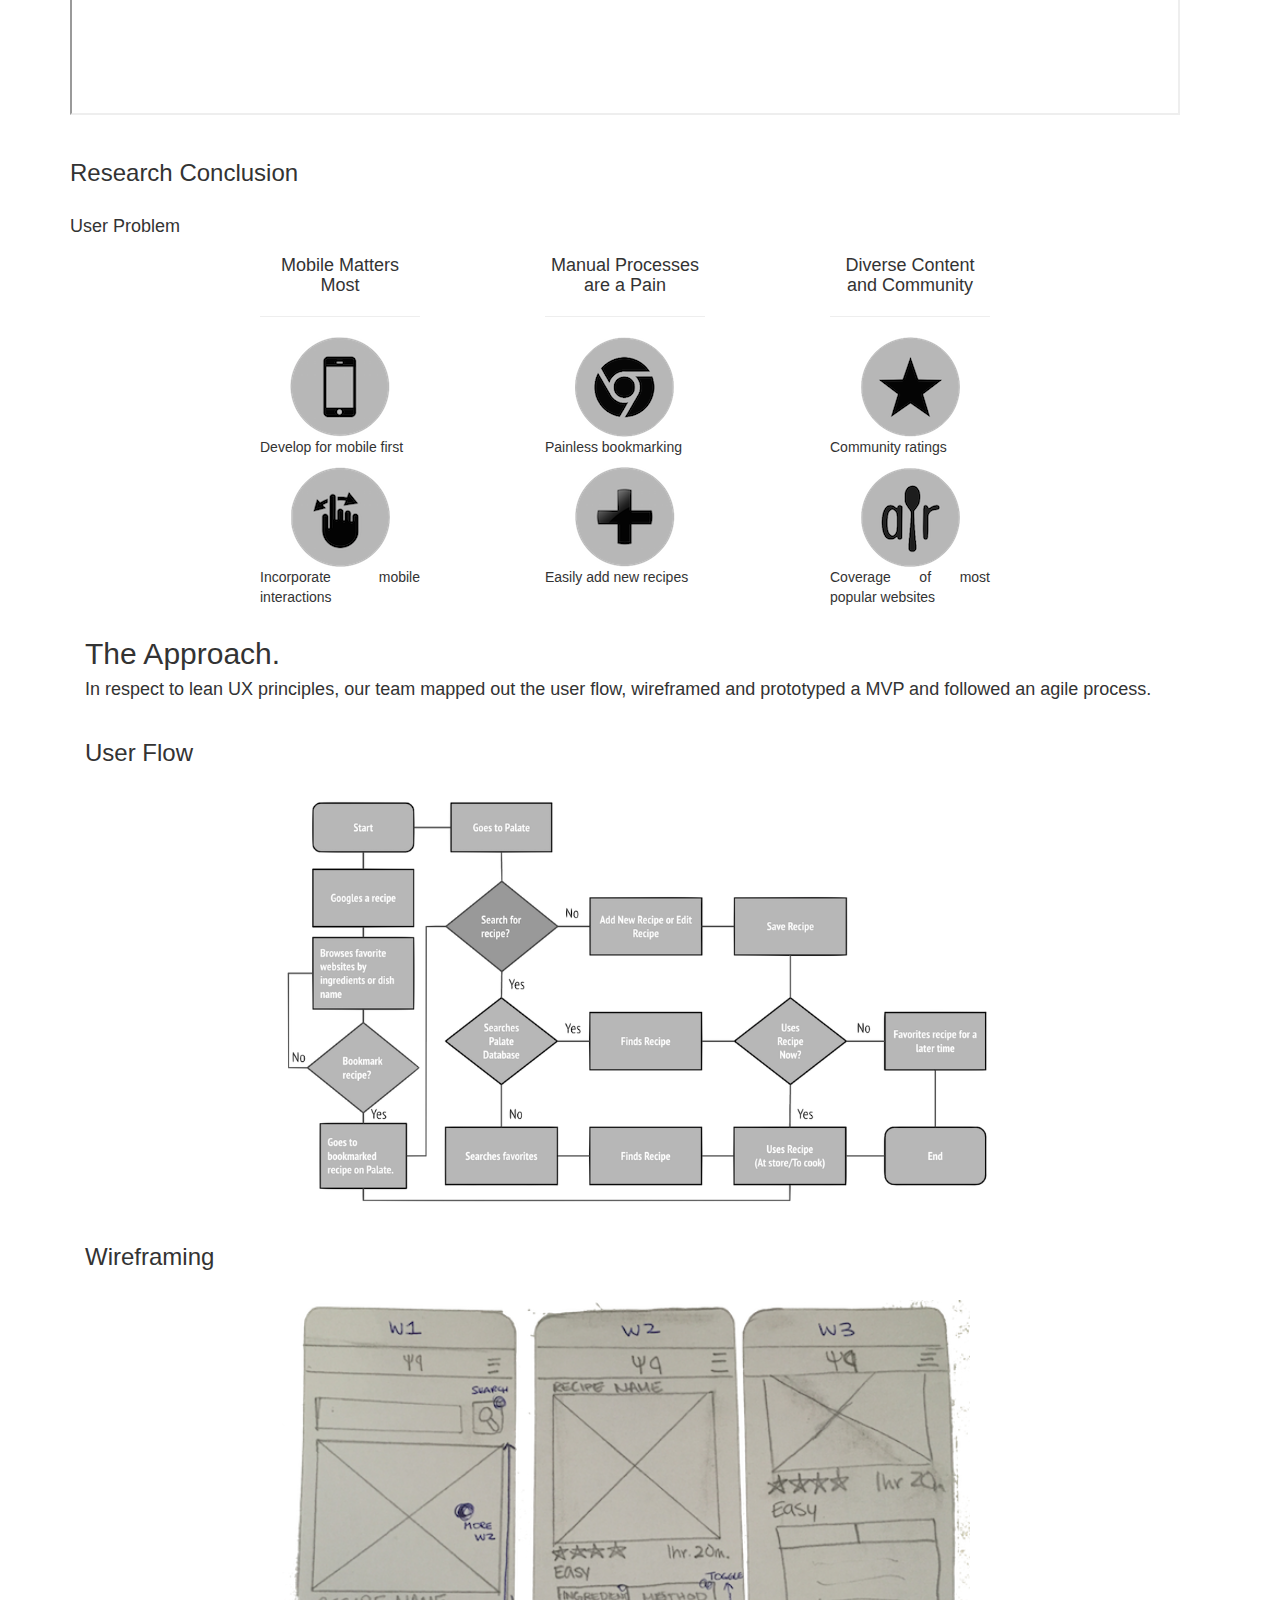
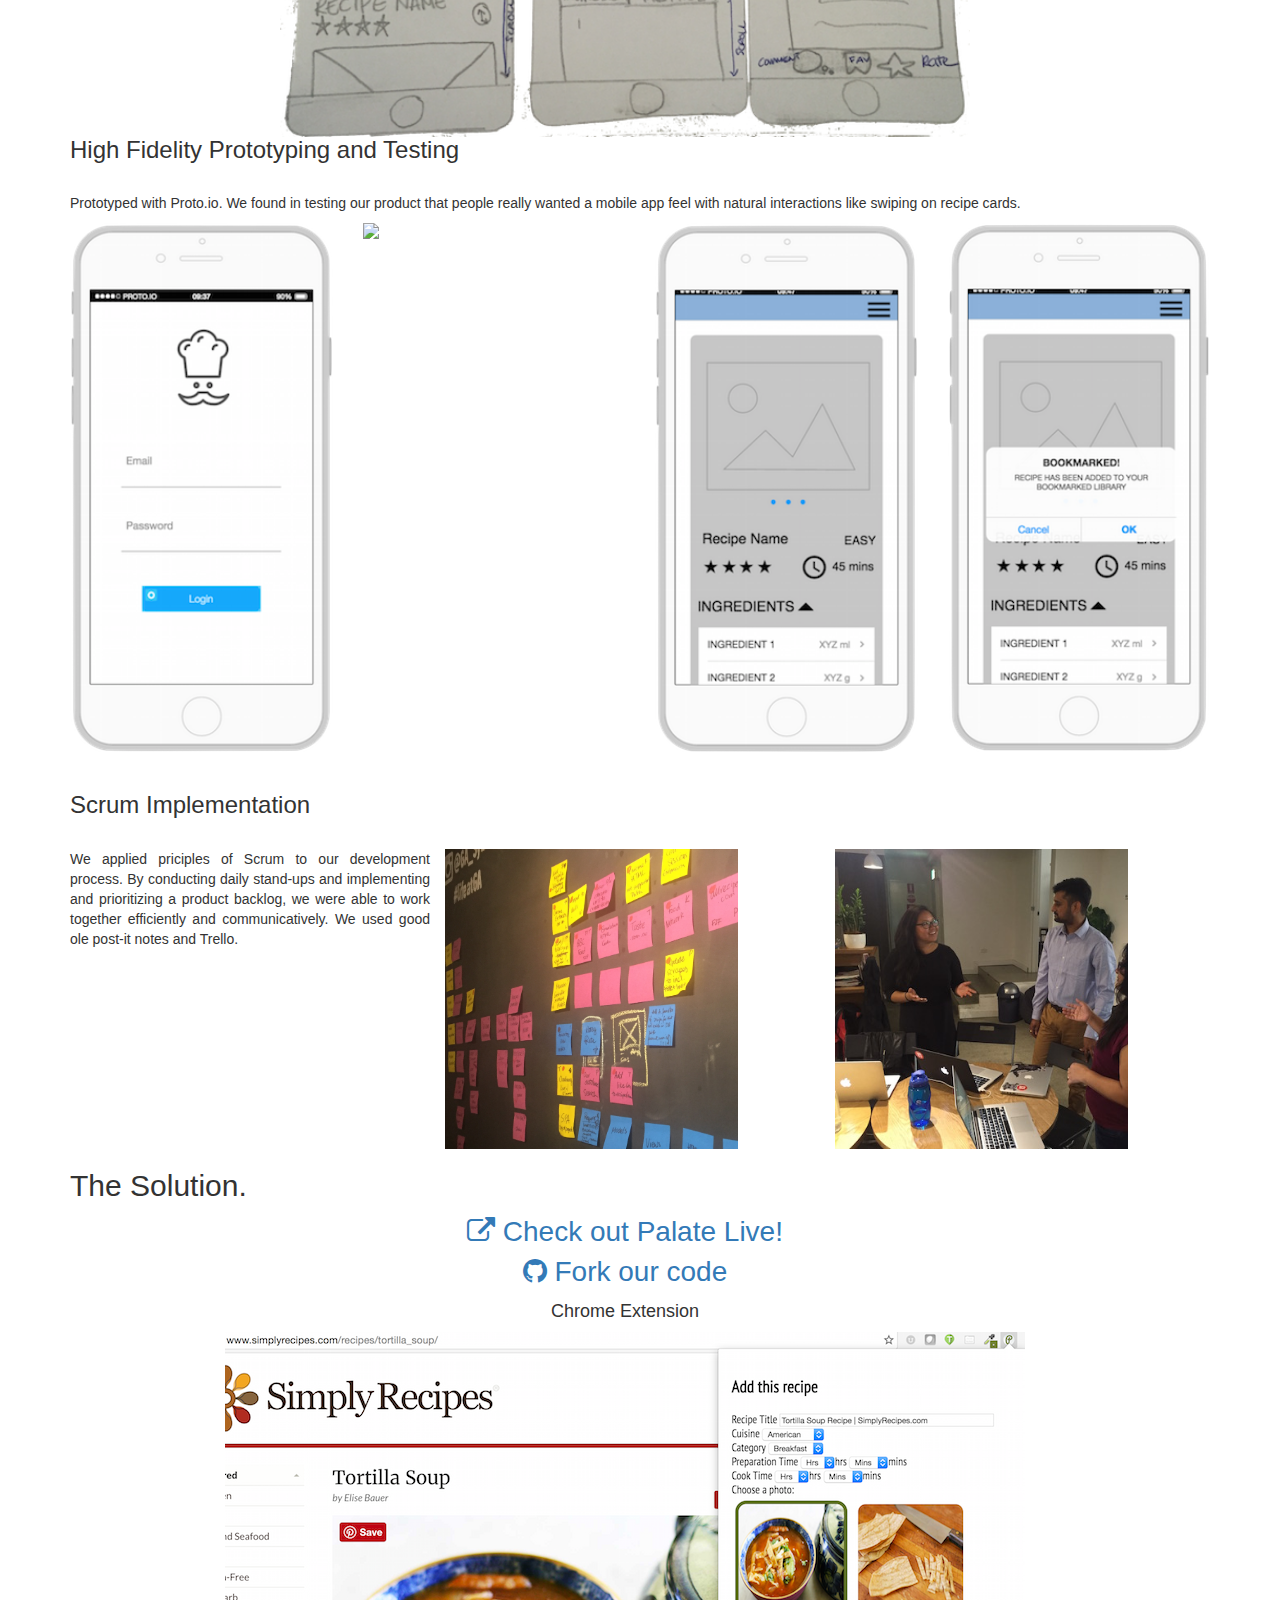
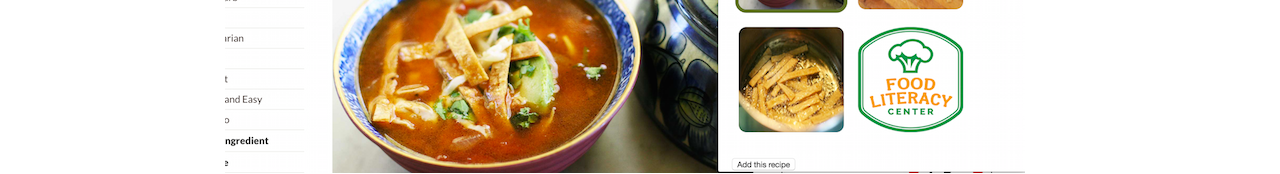
==== commit 52204c1b: "doc name" ====
--- a/palate.html
+++ b/palate.html
@@ -30,126 +30,126 @@
             <br> What do I want to cook for dinner... or for the party... or for my kids... or for my date?
         </div>
         <div id="research">
-        <div class="row col-md-12">
-            <h2>The Research.</h2>
-            <p>In an effort to incorporate UX principles to our web development course, we conducted five user interviews and administered a survey to 34 participants. The interviews helped us gain a better understanding of our user's painpoints and behaviors.
-                We designed our product based on these findings.</p>
-        </div>
-        <div class="row col-md-12">
-            <h3>Interviews</h3>
-        </div>
-        <div class="row col-md-12">
-            <div class="persona col-md-4">
-                <img src="images/gemma_image.png" class="user">
-                <div class="personaText">
-                    <h4>Gemma, 29 <br> Young Professional</h4>
-                    <hr>
-                    <p>"I started cooking for myself and I feel great." Gemma is an organized and busy young professional. She tries to cook at least 5 times a week becase she feels healthier knowing what goes into her meals. She prepares for her meals weekly
-                        and has as an A4 binder with printed recipes clipped in. Written grocery-list in hand, she shops for her groceries early on Saturday mornings before the store gets busy. She also googles for inspiration on uses sites like Taste.com.
-                        She hates cooking sites with too many ads but enjoys ones with community engagement. Often she browses for recipes while communting for work and even emails herself the recipes she likes as reminders for later. She finds that her
-                        process is currently time consuming and very manual. </p>
+            <div class="row col-md-12">
+                <h2>The Research.</h2>
+                <p>In an effort to incorporate UX principles to our web development course, we conducted five user interviews and administered a survey to 34 participants. The interviews helped us gain a better understanding of our user's painpoints and
+                    behaviors. We designed our product based on these findings.</p>
+            </div>
+            <div class="row col-md-12">
+                <h3>Interviews</h3>
+            </div>
+            <div class="row col-md-12">
+                <div class="persona col-md-4">
+                    <img src="images/gemma_image.png" class="user">
+                    <div class="personaText">
+                        <h4>Gemma, 29 <br> Young Professional</h4>
+                        <hr>
+                        <p>"I started cooking for myself and I feel great." Gemma is an organized and busy young professional. She tries to cook at least 5 times a week becase she feels healthier knowing what goes into her meals. She prepares for her meals
+                            weekly and has as an A4 binder with printed recipes clipped in. Written grocery-list in hand, she shops for her groceries early on Saturday mornings before the store gets busy. She also googles for inspiration on uses sites
+                            like Taste.com. She hates cooking sites with too many ads but enjoys ones with community engagement. Often she browses for recipes while communting for work and even emails herself the recipes she likes as reminders for later.
+                            She finds that her process is currently time consuming and very manual. </p>
+                    </div>
+                </div>
+
+                <div class="persona col-md-4">
+                    <img src="images/Nancy.jpeg" class="user">
+                    <div class="personaText">
+                        <h4>Nancy, 50 <br> Working Mom</h4>
+                        <hr>
+                        <p>Nancy is a working mom and has four mouths to please. She prefers cooking to eating out because she knows what's going into the meals and she can save money. To change it up, she goes online, usually on mobile during her commute
+                            or at the grocery store, to look up recipes with short prep time and good ratings with the ingredients she has on hand. Food Network or All Recipes are her go-to sites because of the variety and user ratings.She loves watching
+                            cooking shows to get inspired, especially when cooking for large family gatherings. She's motivated by cooking dishes that people love but is also easy to make. Prep and cleaning is painful so she looks for recipes that are
+                            very efficient and provide tips to cut time. To reuse a recipe she'll either re-google it or scour messages from family members. </p>
+                    </div>
+                </div>
+                <div class="persona col-md-4">
+                    <img src="images/fatima.jpg" class="user">
+                    <div class="personaText">
+                        <h4>Fatima, 36 <br> Social Sharer</h4>
+                        <hr>
+                        <p>Fatima is glued to her <strong>smartphone</strong>. She loves being a thought leader on social media and often shares food videos from sources like TasteMade and Food Network on her Facebook account. This is her way of connecting with her online
+                            community and spreading positivity. Cooking is an important way to connect with her daughter, who wants to be a chef. Experimenting with new and fun recipes is a creative outlet to bring them together.She cooks to be healthier
+                            and likes content that provides context about her food. However, planning her family's meals can be really hard as it's based on their tight schedule. Prepwork is also a pain, so she looks for easy and fast recipes that require
+                            minimal cleanup and shortcuts.</p>
+                    </div>
                 </div>
             </div>
-
-            <div class="persona col-md-4">
-                <img src="images/Nancy.jpeg" class="user">
-                <div class="personaText">
-                    <h4>Nancy, 50 <br> Working Mom</h4>
-                    <hr>
-                    <p>Nancy is a working mom and has four mouths to please. She prefers cooking to eating out because she knows what's going into the meals and she can save money. To change it up, she goes online, usually on mobile during her commute or
-                        at the grocery store, to look up recipes with short prep time and good ratings with the ingredients she has on hand. Food Network or All Recipes are her go-to sites because of the variety and user ratings.She loves watching cooking
-                        shows to get inspired, especially when cooking for large family gatherings. She's motivated by cooking dishes that people love but is also easy to make. Prep and cleaning is painful so she looks for recipes that are very efficient
-                        and provide tips to cut time. To reuse a recipe she'll either re-google it or scour messages from family members. </p>
+            <div class="row col-md-12">
+                <h3>Survey Results</h3>
+                <iframe src="https://www.getfeedback.com/s/19hLVkXY/6"></iframe>
+            </div>
+            <div class="row col-md-12">
+                <h3>Research Conclusion</h3>
+                <h4>User Problem</h4>
+                <div class="row researchConclusion">
+                    <div class="col-md-2 col-md-offset-2">
+                        <h4>Mobile Matters Most</h4>
+                        <hr>
+                    </div>
+                    <div class="col-md-2 col-md-offset-1">
+                        <h4>Manual Processes are a Pain</h4>
+                        <hr>
+                    </div>
+                    <div class="col-md-2 col-md-offset-1">
+                        <h4>Diverse Content and Community</h4>
+                        <hr>
+                    </div>
                 </div>
-            </div>
-            <div class="persona col-md-4">
-                <img src="images/fatima.jpg" class="user">
-                <div class="personaText">
-                    <h4>Fatima, 36 <br> Social Sharer</h4>
-                    <hr>
-                    <p>Fatima is glued to her smartphone. She loves being a thought leader on social media and often shares food videos from sources like TasteMade and Food Network on her Facebook account. This is her way of connecting with her online community
-                        and spreading positivity. Cooking is an important way to connect with her daughter, who wants to be a chef. Experimenting with new and fun recipes is a creative outlet to bring them together.She cooks to be healthier and likes
-                        content that provides context about her food. However, planning her family's meals can be really hard as it's based on their tight schedule. Prepwork is also a pain, so she looks for easy and fast recipes that require minimal cleanup
-                        and shortcuts.</p>
+                <div class="row researchConclusion">
+                    <div class="col-md-2 col-md-offset-2">
+                        <img src="images/mobile.png">
+                        <p>Develop for mobile first</p>
+                    </div>
+                    <div class="col-md-2 col-md-offset-1">
+                        <img src="images/chrome.png">
+                        <p>Painless bookmarking</p>
+                    </div>
+                    <div class="col-md-2 col-md-offset-1">
+                        <img src="images/star.png" alt="">
+                        <p>Community ratings</p>
+                    </div>
+                </div>
+                <div class="row researchConclusion">
+                    <div class="col-md-2 col-md-offset-2">
+                        <img src="images/swipe.png">
+                        <p>Incorporate mobile interactions</p>
+                    </div>
+                    <div class="col-md-2 col-md-offset-1">
+                        <img src="images/add.png">
+                        <p>Easily add new recipes</p>
+                    </div>
+                    <div class="col-md-2 col-md-offset-1">
+                        <img src="images/allrecipes_icon.png" alt="">
+                        <p>Coverage of most popular websites</p>
+                    </div>
                 </div>
             </div>
         </div>
-        <div class="row col-md-12">
-            <h3>Survey Results</h3>
-            <iframe src="https://www.getfeedback.com/s/19hLVkXY/6"></iframe>
-        </div>
-        <div class="row col-md-12">
-            <h3>Research Conclusion</h3>
-            <h4>User Problem</h4>
-            <div class="row researchConclusion">
-              <div class="col-md-2 col-md-offset-2">
-                <h4>Mobile Matters Most</h4>
-                <hr>
-              </div>
-              <div class="col-md-2 col-md-offset-1">
-                <h4>Manual Processes are a Pain</h4>
-                <hr>
-              </div>
-              <div class="col-md-2 col-md-offset-1">
-                <h4>Diverse Content and Community</h4>
-                <hr>
-              </div>
+        <div id="approach">
+            <div class="col-md-12">
+                <h2>The Approach.</h2>
+                <h4>In respect to lean UX principles, our team mapped out the user flow, wireframed and prototyped a MVP and followed an agile process.</h4>
+                <h3>User Flow</h3>
+                <div class="col-sm-12 col-md-8 col-md-offset-2 userFlow">
+                    <img src="images/palate_userflow.png" alt="">
+                </div>
+                <div class="col-sm-0 col=md-2"></div>
+
+                <br>
+                <div class="row col-md-12">
+                    <h3>Wireframing</h3>
+                    <div></div>
+                    <!-- <div class="col-md-5 wireframe1"></div> -->
+                    <div class="col-sm-12 col-md-8 col-md-offset-2 userFlow">
+                        <img src="images/wireframes_final.png" alt="">
+                    </div>
+                </div>
             </div>
-            <div class="row researchConclusion">
-              <div class="col-md-2 col-md-offset-2">
-                <img src="images/mobile.png">
-                <p>Develop for mobile first</p>
-              </div>
-              <div class="col-md-2 col-md-offset-1">
-                <img src="images/chrome.png">
-                <p>Painless bookmarking</p>
-              </div>
-              <div class="col-md-2 col-md-offset-1">
-                <img src="images/star.png" alt="">
-                <p>Community ratings</p>
-              </div>
-            </div>
-            <div class="row researchConclusion">
-              <div class="col-md-2 col-md-offset-2">
-                <img src="images/swipe.png">
-                <p>Incorporate mobile interactions</p>
-              </div>
-              <div class="col-md-2 col-md-offset-1">
-                <img src="images/add.png">
-                <p>Easily add new recipes</p>
-              </div>
-              <div class="col-md-2 col-md-offset-1">
-                <img src="images/allrecipes_icon.png" alt="">
-                <p>Coverage of most popular websites</p>
-              </div>
-            </div>
-        </div>
-        </div>
-        <div id="approach">
-        <div class="col-md-12">
-            <h2>The Approach.</h2>
-            <h4>In respect to lean UX principles, our team mapped out the user flow, wireframed and prototyped a MVP and followed an agile process.</h4>
-            <h3>User Flow</h3>
-            <div class="col-sm-12 col-md-8 col-md-offset-2 userFlow">
-              <img src="images/palate_userflow.png" alt="">
-            </div>
-            <div class="col-sm-0 col=md-2"></div>
-
-            <br>
-            <div class="row col-md-12">
-              <h3>Wireframing</h3>
-              <div></div>
-              <!-- <div class="col-md-5 wireframe1"></div> -->
-              <div class="col-sm-12 col-md-8 col-md-offset-2 userFlow">
-                <img src="images/wireframes_final.png" alt="">
-              </div>
-            </div>
-          </div>
             <h3>High Fidelity Prototyping and Testing</h3>
             <p>Prototyped with Proto.io. We found in testing our product that people really wanted a mobile app feel with natural interactions like swiping on recipe cards.</p>
             <div class="row prototype">
-                <img src="images/palate_login.png" class="col-md-3" />
-                <img src="images/Palate2.png" class="col-md-3" />
+                <img src="images/palate1.png" class="col-md-3" />
+                <img src="images/palate2.png" class="col-md-3" />
                 <img src="images/palate3.png" class="col-md-3" //>
                 <img src="images/palate4.png" class="col-md-3" //>
                 <!-- 4 mobile screenshots of the prototype -->
@@ -157,53 +157,34 @@
             <h3>Scrum Implementation</h3>
 
             <div class="row">
-              <div class="col-md-4">
+                <div class="col-md-4">
 
-                <p>We applied priciples of Scrum to our development process. By conducting daily stand-ups and implementing and prioritizing a product backlog, we were able to work together efficiently and communicatively. We used good ole post-it notes and
-                    Trello. </p>
-              </div>
-              <div class="col-md-3 scrum">
-              </div>
-              <div class="col-md-3 col-md-offset-1 scrum2">
-              </div>
+                    <p>We applied priciples of Scrum to our development process. By conducting daily stand-ups and implementing and prioritizing a product backlog, we were able to work together efficiently and communicatively. We used good ole post-it notes
+                        and Trello. </p>
+                </div>
+                <div class="col-md-3 scrum">
+                </div>
+                <div class="col-md-3 col-md-offset-1 scrum2">
+                </div>
             </div>
         </div>
         <div id="solution">
-        <div class="row col-md-12">
-            <h2>The Solution.</h2>
-            <a href="https://wdi15project2.herokuapp.com/"> Check out Palate Live!</a>
-            <a href="https://github.com/pkganti/project2">Fork our code</a>
-            <h4>Demo Video</h4>
-            <div class="col-sm-12 col-md-10 col-md-offset-1">
-              <iframe src="" frameborder="0"></iframe>
-            </div>
-            <h4>Technology Stack</h4>
-            <div class="col-md-12">
-                <img id="html5" src="images/HTML5_1Color_Black.png" alt="">
-                <img id="css3" src="images/CSS3.png" alt="">
-                <img id="js" src="images/Javascript.png" alt="">
-                <img id="jquery" src="images/jquery.gif" alt="">
-                <img id="bootstrap" src="images/bootstrap_icon.png" alt="">
-                <img id="ruby" src="images/prog_ruby.png" alt="">
-                <img id="rails" src="images/rails.png" alt="">
-                <img id="github" src="images/github_logo.png" alt="">
-                <img id="google" src="images/google-developers-logo-vector.png" alt="">
-                <img id="cloudinary" src="images/cloudinary.png" alt="">
-                <img id="postgresql" src="images/postgresql.png" alt="">
-                <img id="heroku" src="images/heroku.png" alt="">
+            <div class="row col-md-12">
+                <h2>The Solution.</h2>
+                <div class="center">
+                    <a href="https://wdi15project2.herokuapp.com/"> <i class="fa fa-external-link" aria-hidden="true"></i> Check out Palate Live!</a>
+                    <br>
+                    <a href="https://github.com/pkganti/project2"> <i class="fa fa-github" aria-hidden="true"></i> Fork our code</a>
+                    <h4>Chrome Extension</h4>
+                    <img src="images/palate_final_ext.png" alt="">
+                    <div class="col-sm-12 col-md-10 col-md-offset-1">
+
+                    </div>
+                </div>
 
             </div>
-            <ul>
-              Rails Gem
-              <li>bcrypt</li>
-              <li>nokogiri</li>
-              <li>ratyrate</li>
-              <li>disqus</li>
-              <li>swipe</li>
-            </ul>
-          </div>
         </div>
-        </div>
+    </div>
     </div>
 </body>
 
--- a/palate.css
+++ b/palate.css
@@ -1,5 +1,9 @@
 .user{
   border-radius: 50%;
+}
+
+h3{
+  padding: 20px 0px;
 }
 
 .persona{
@@ -46,7 +50,15 @@
   height: 300px;
 }
 .scrum2{
-  background-image: url("images/Tripti_wireframe.JPG");
+  background-image: url("images/standup.JPG");
   background-size: cover;
   height: 300px;
 }
+
+#solution a{
+  font-size: 2em;
+  text-align: center;
+}
+.center{
+  text-align: center;
+}
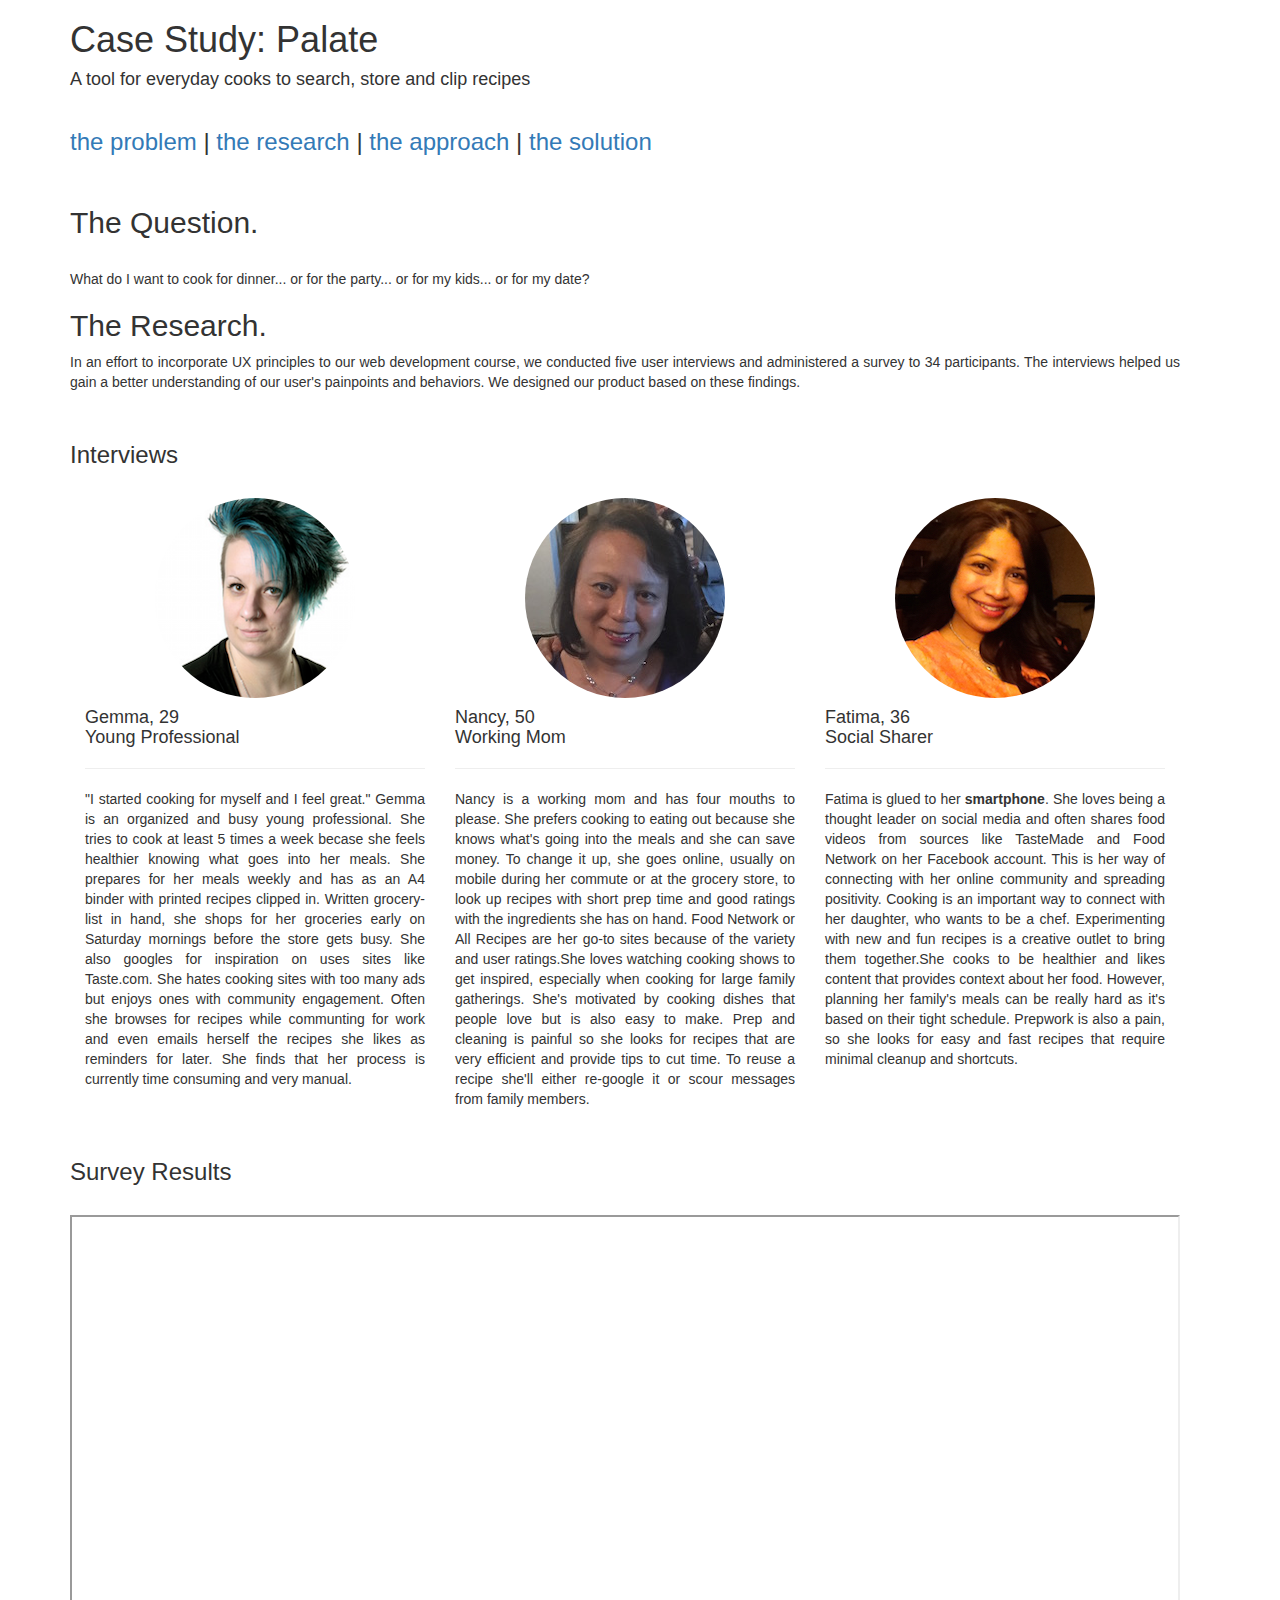
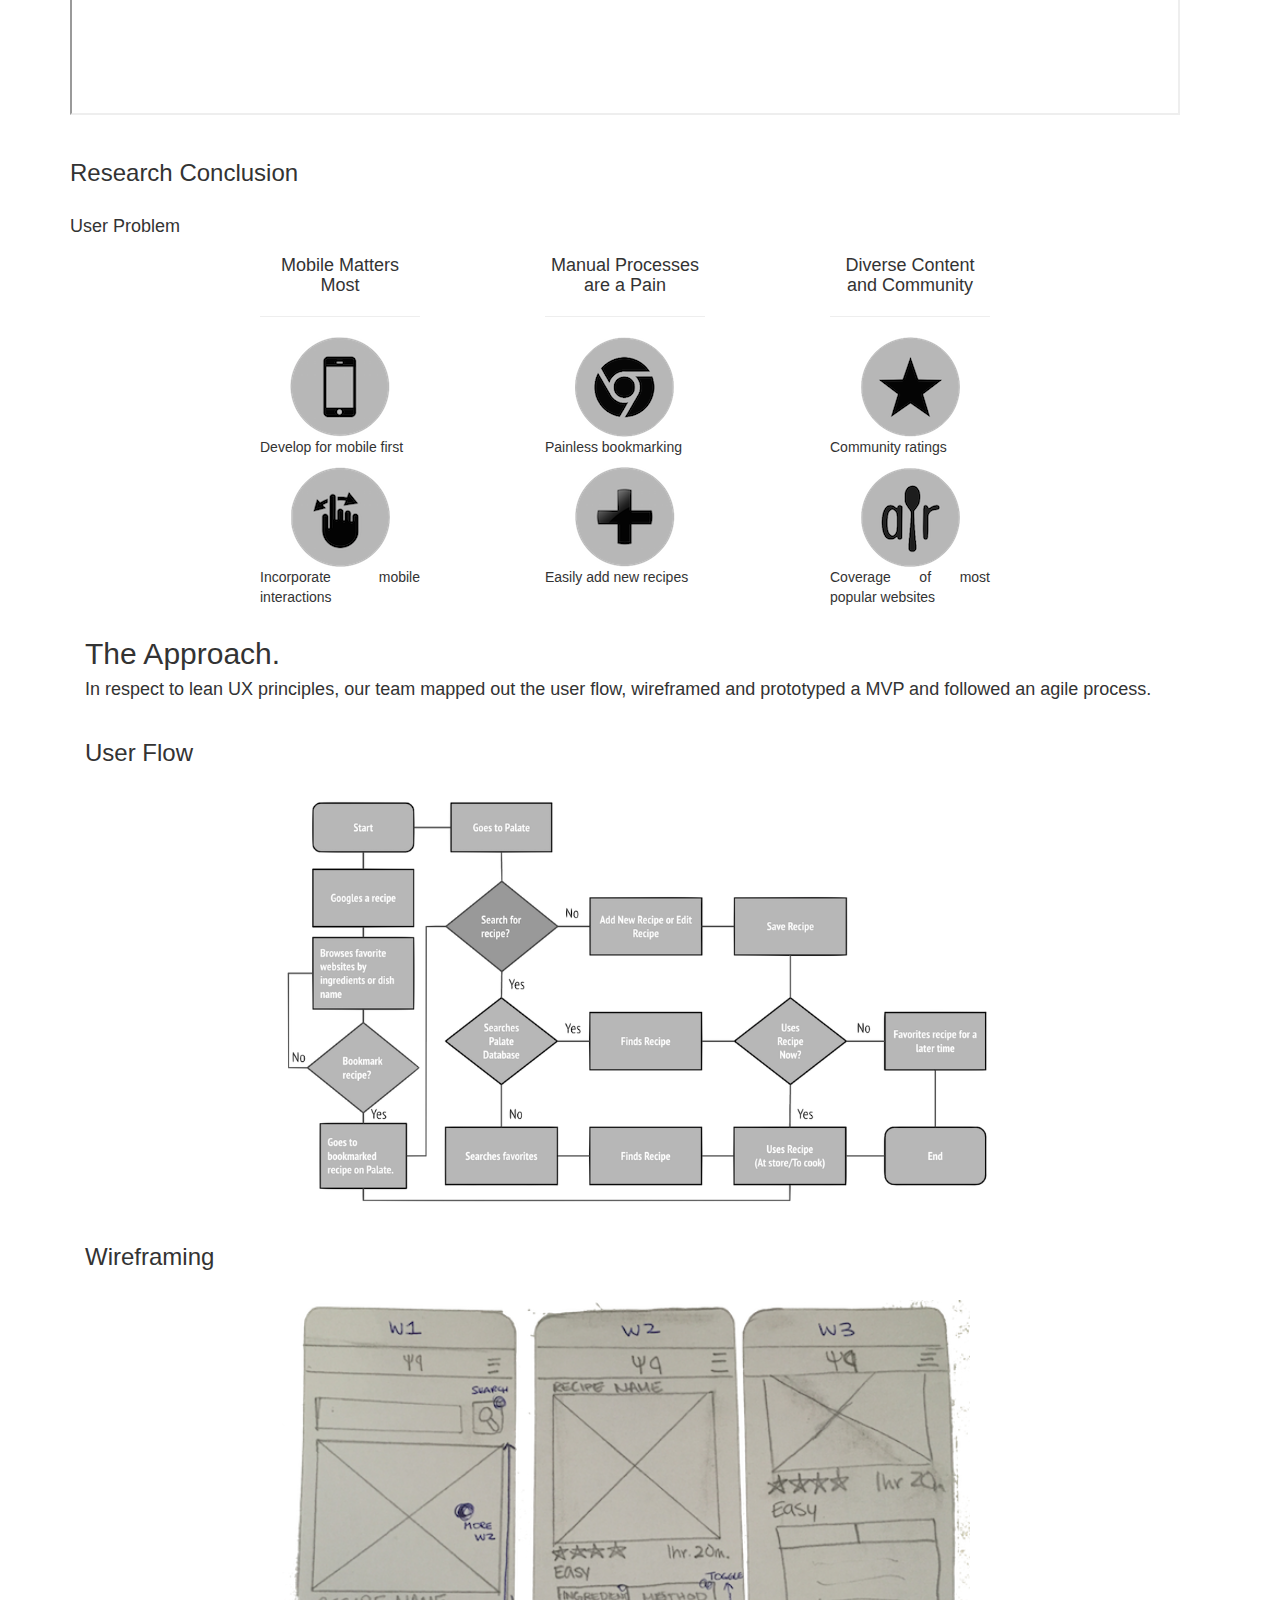
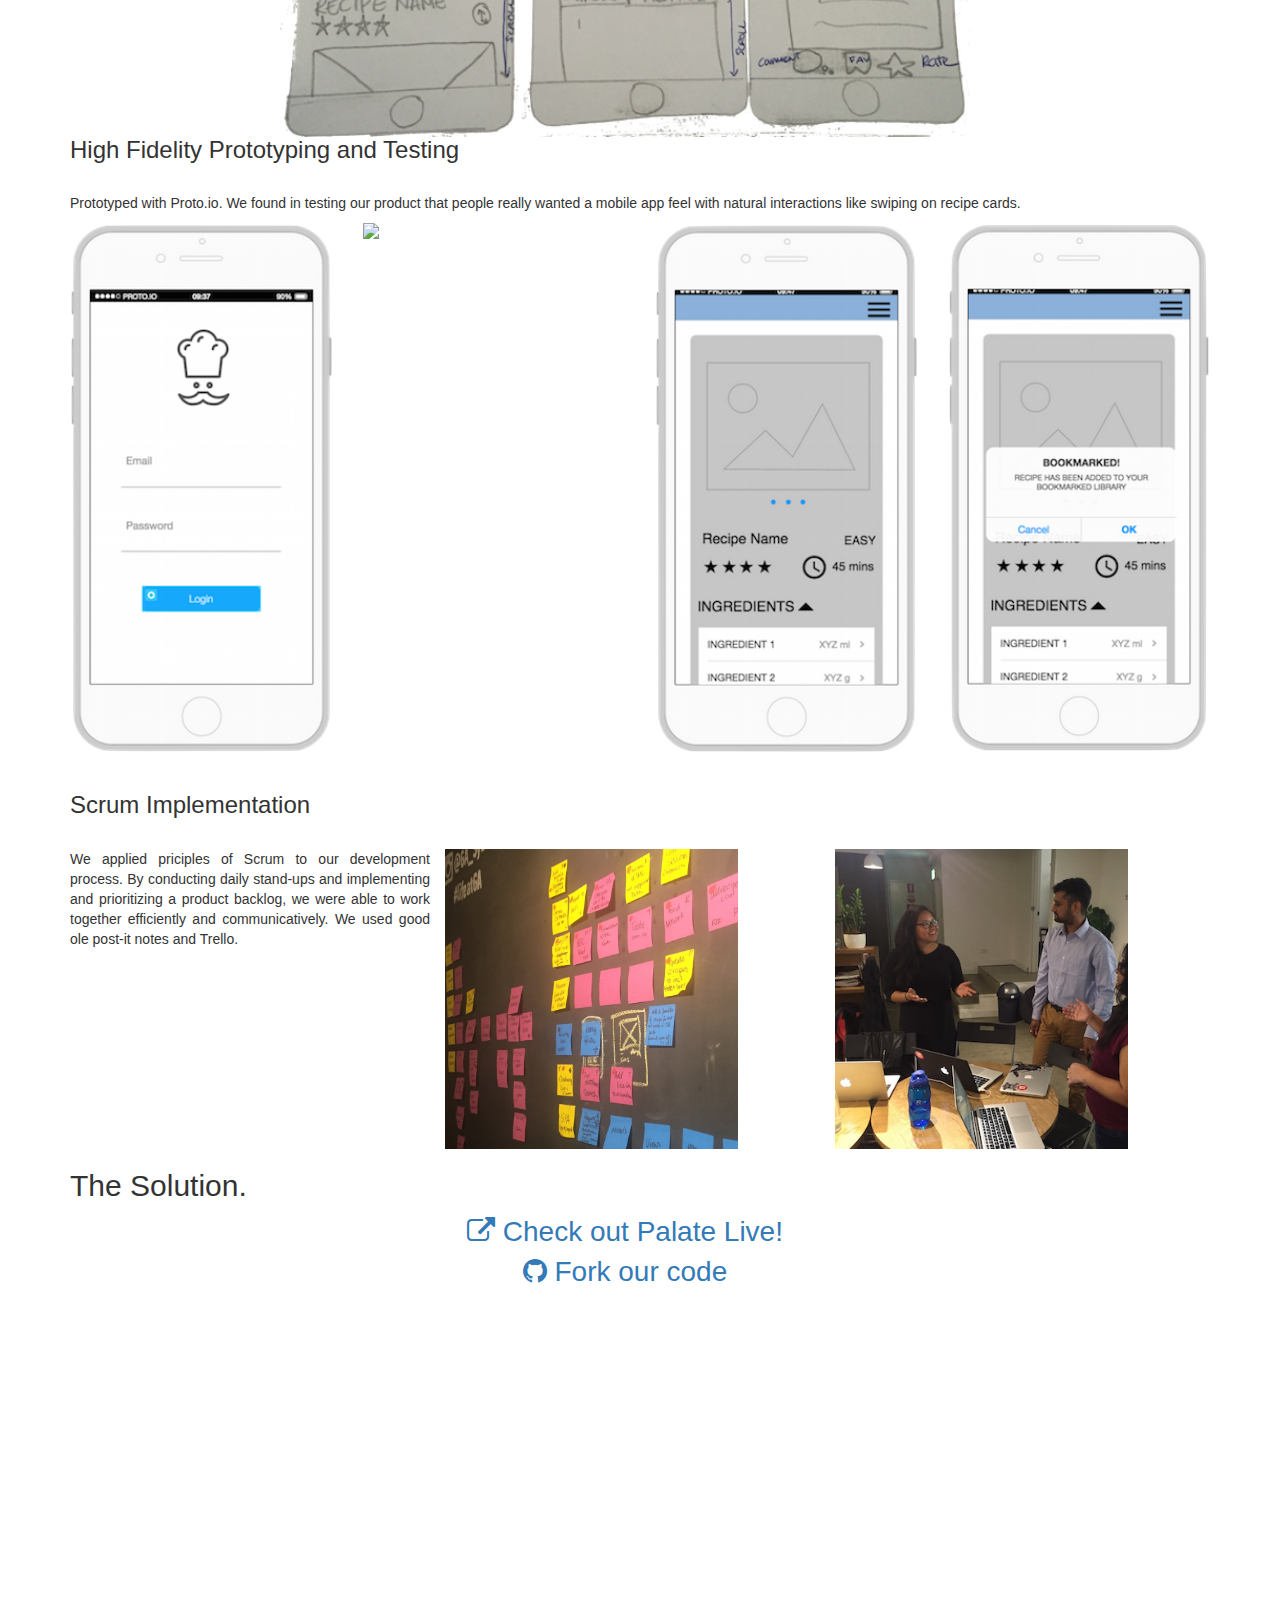
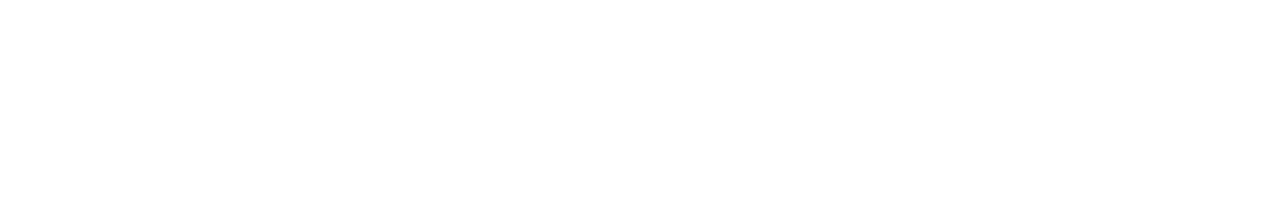
==== commit b452d941: "Updated Palate Case Study" ====
--- a/palate.html
+++ b/palate.html
@@ -175,12 +175,8 @@
                     <a href="https://wdi15project2.herokuapp.com/"> <i class="fa fa-external-link" aria-hidden="true"></i> Check out Palate Live!</a>
                     <br>
                     <a href="https://github.com/pkganti/project2"> <i class="fa fa-github" aria-hidden="true"></i> Fork our code</a>
-                    <h4>Chrome Extension</h4>
-                    <img src="images/palate_final_ext.png" alt="">
-                    <div class="col-sm-12 col-md-10 col-md-offset-1">
-
-                    </div>
                 </div>
+                <iframe src="https://player.vimeo.com/video/182811584" width="640" height="360" frameborder="0" webkitallowfullscreen mozallowfullscreen allowfullscreen></iframe>
 
             </div>
         </div>
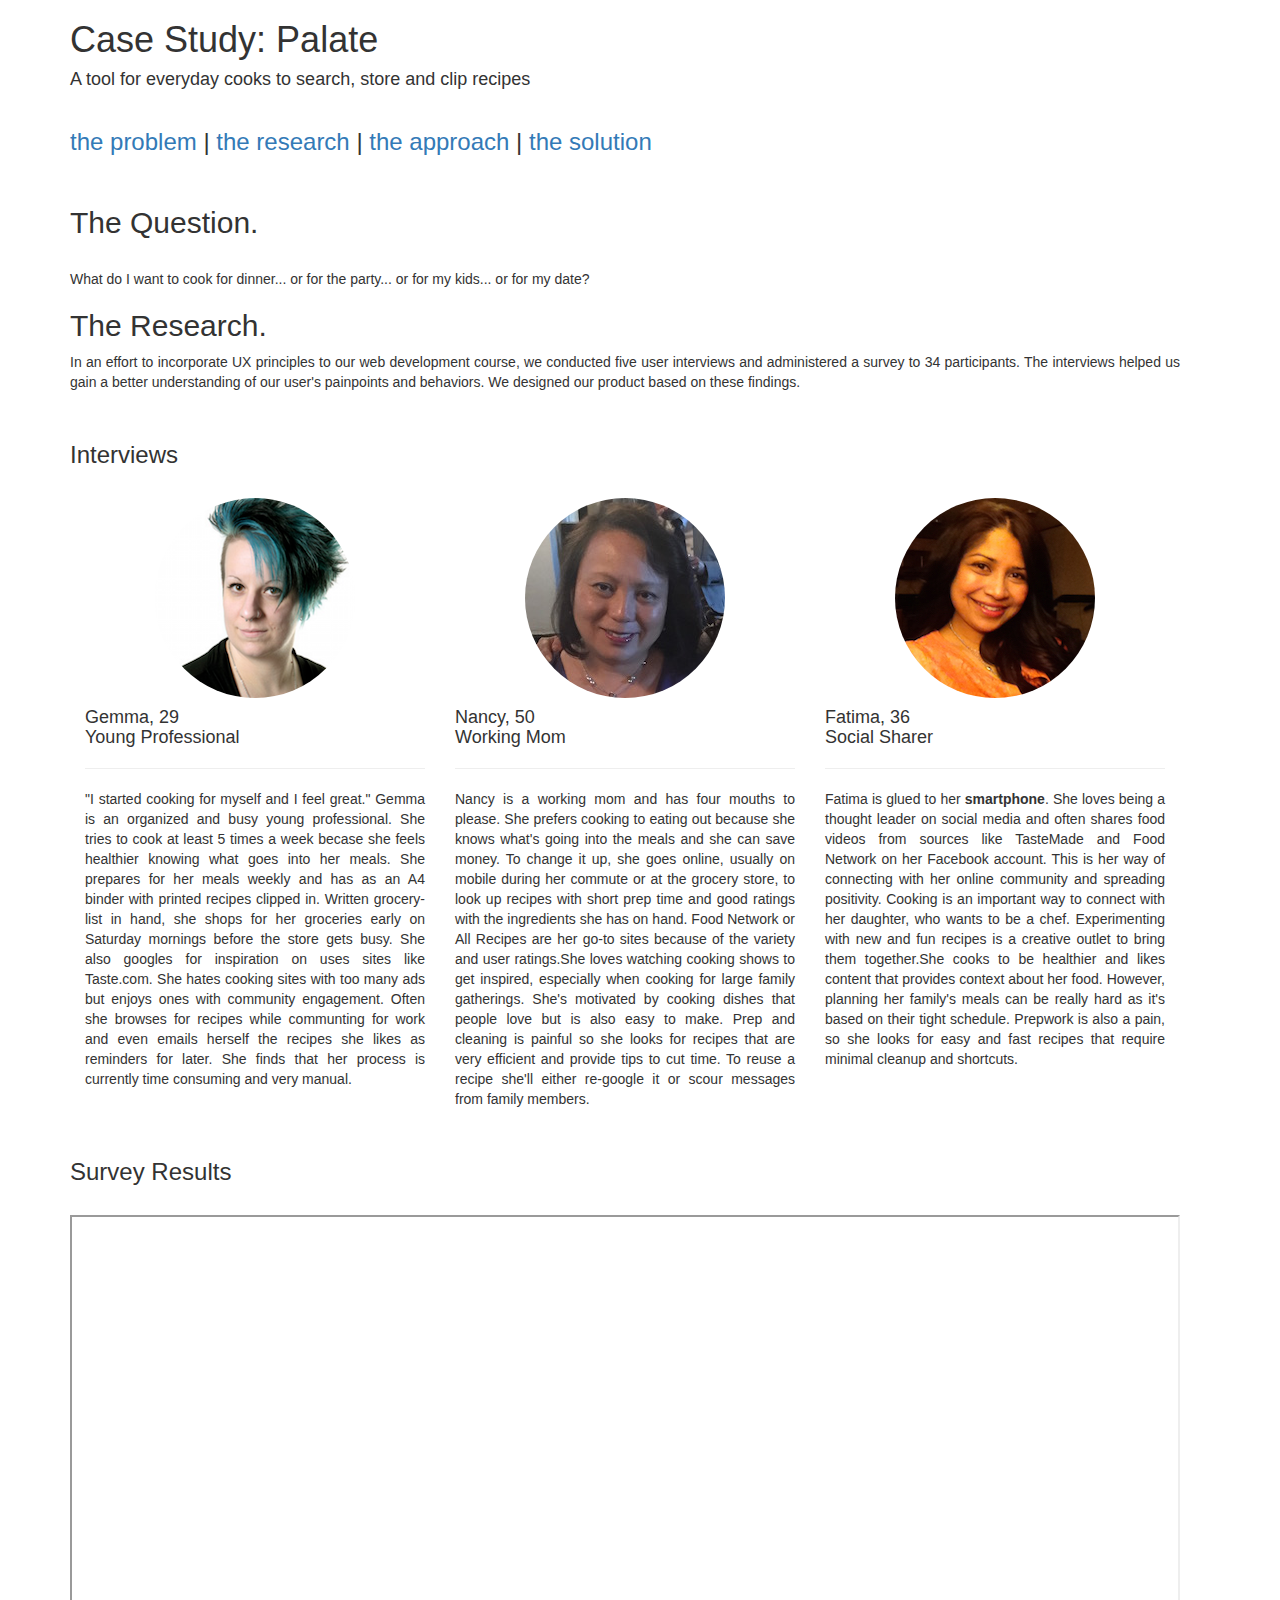
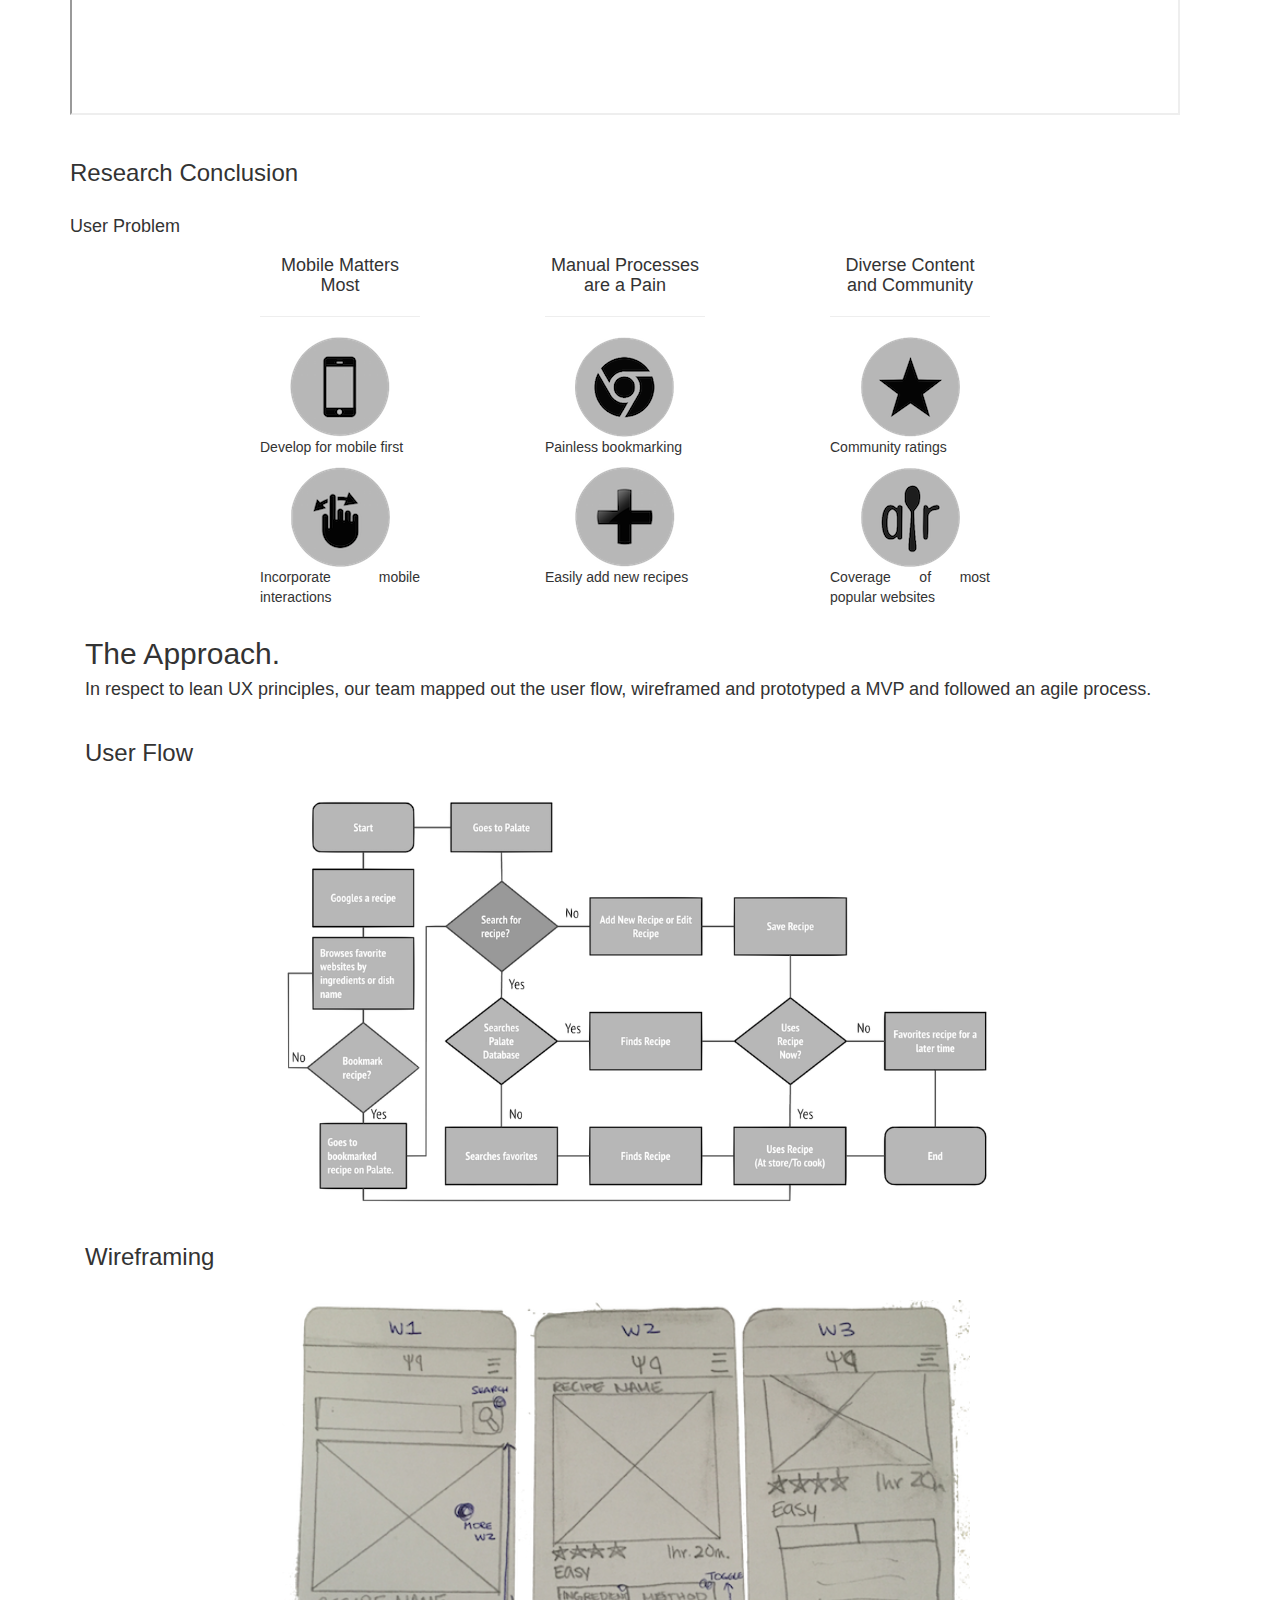
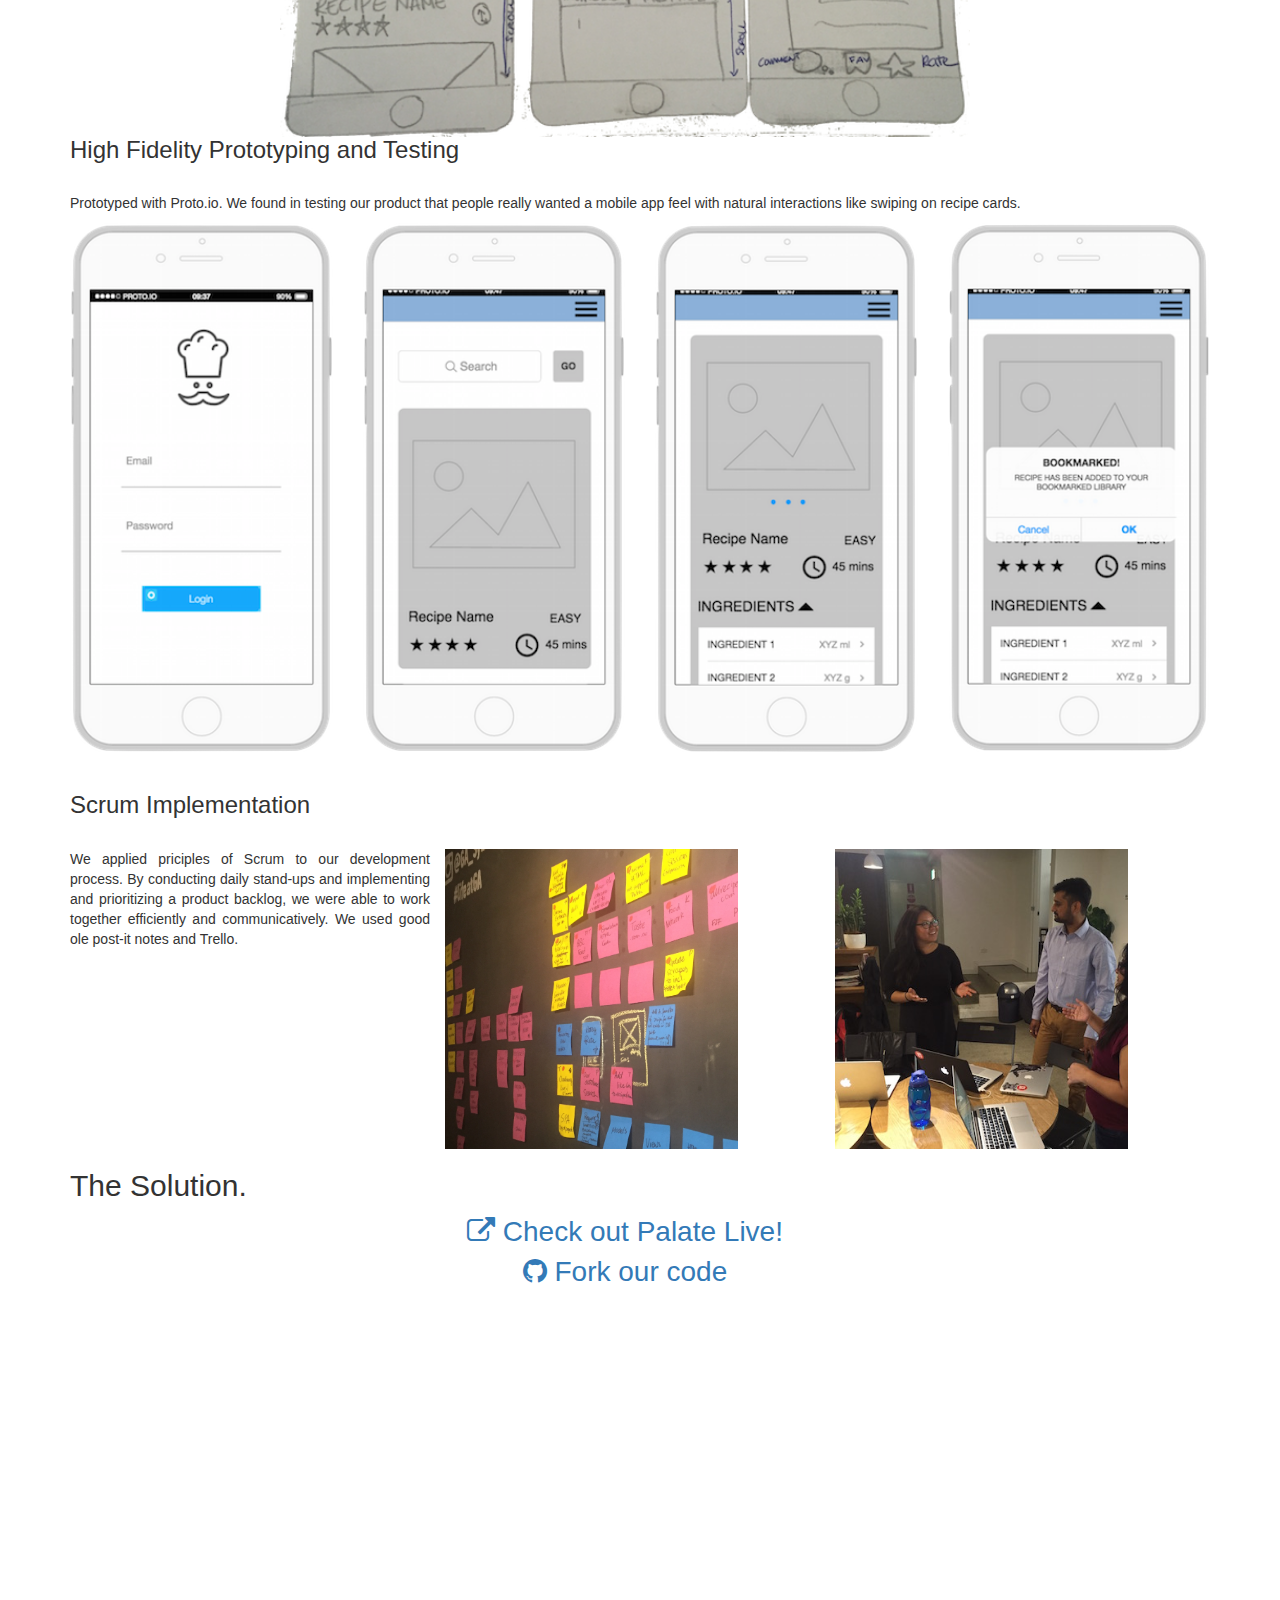
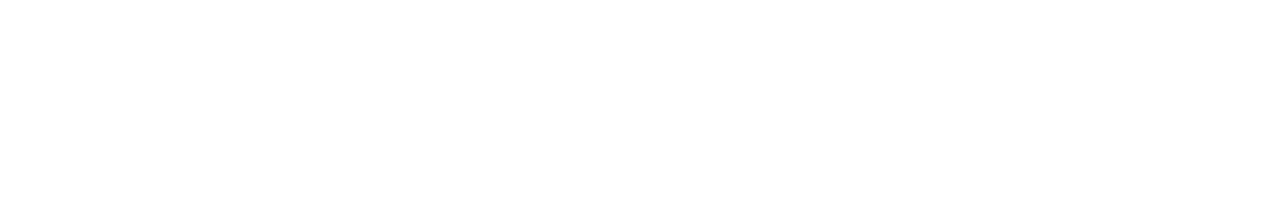
==== commit 1c1fabd5: "updated img" ====
--- a/palate.html
+++ b/palate.html
@@ -149,7 +149,7 @@
             <p>Prototyped with Proto.io. We found in testing our product that people really wanted a mobile app feel with natural interactions like swiping on recipe cards.</p>
             <div class="row prototype">
                 <img src="images/palate1.png" class="col-md-3" />
-                <img src="images/palate2.png" class="col-md-3" />
+                <img src="images/palate_2.png" class="col-md-3" />
                 <img src="images/palate3.png" class="col-md-3" //>
                 <img src="images/palate4.png" class="col-md-3" //>
                 <!-- 4 mobile screenshots of the prototype -->
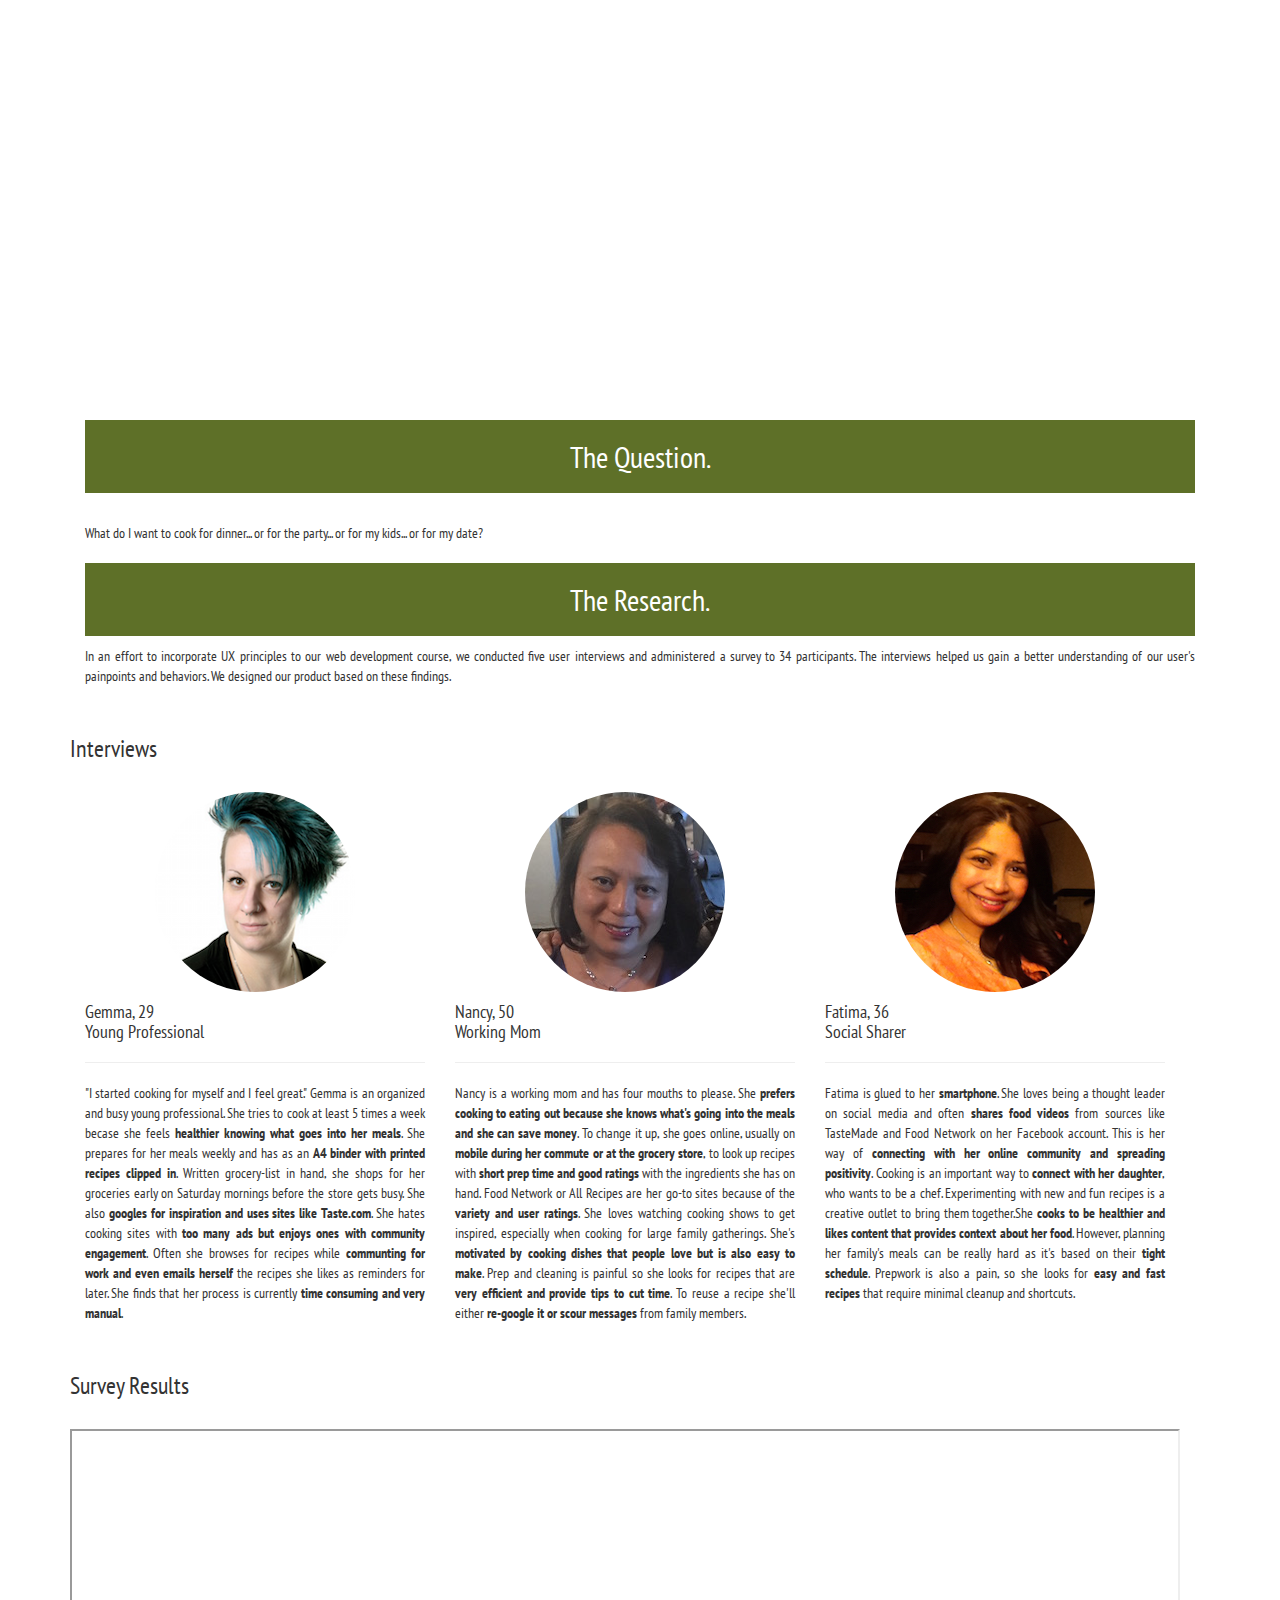
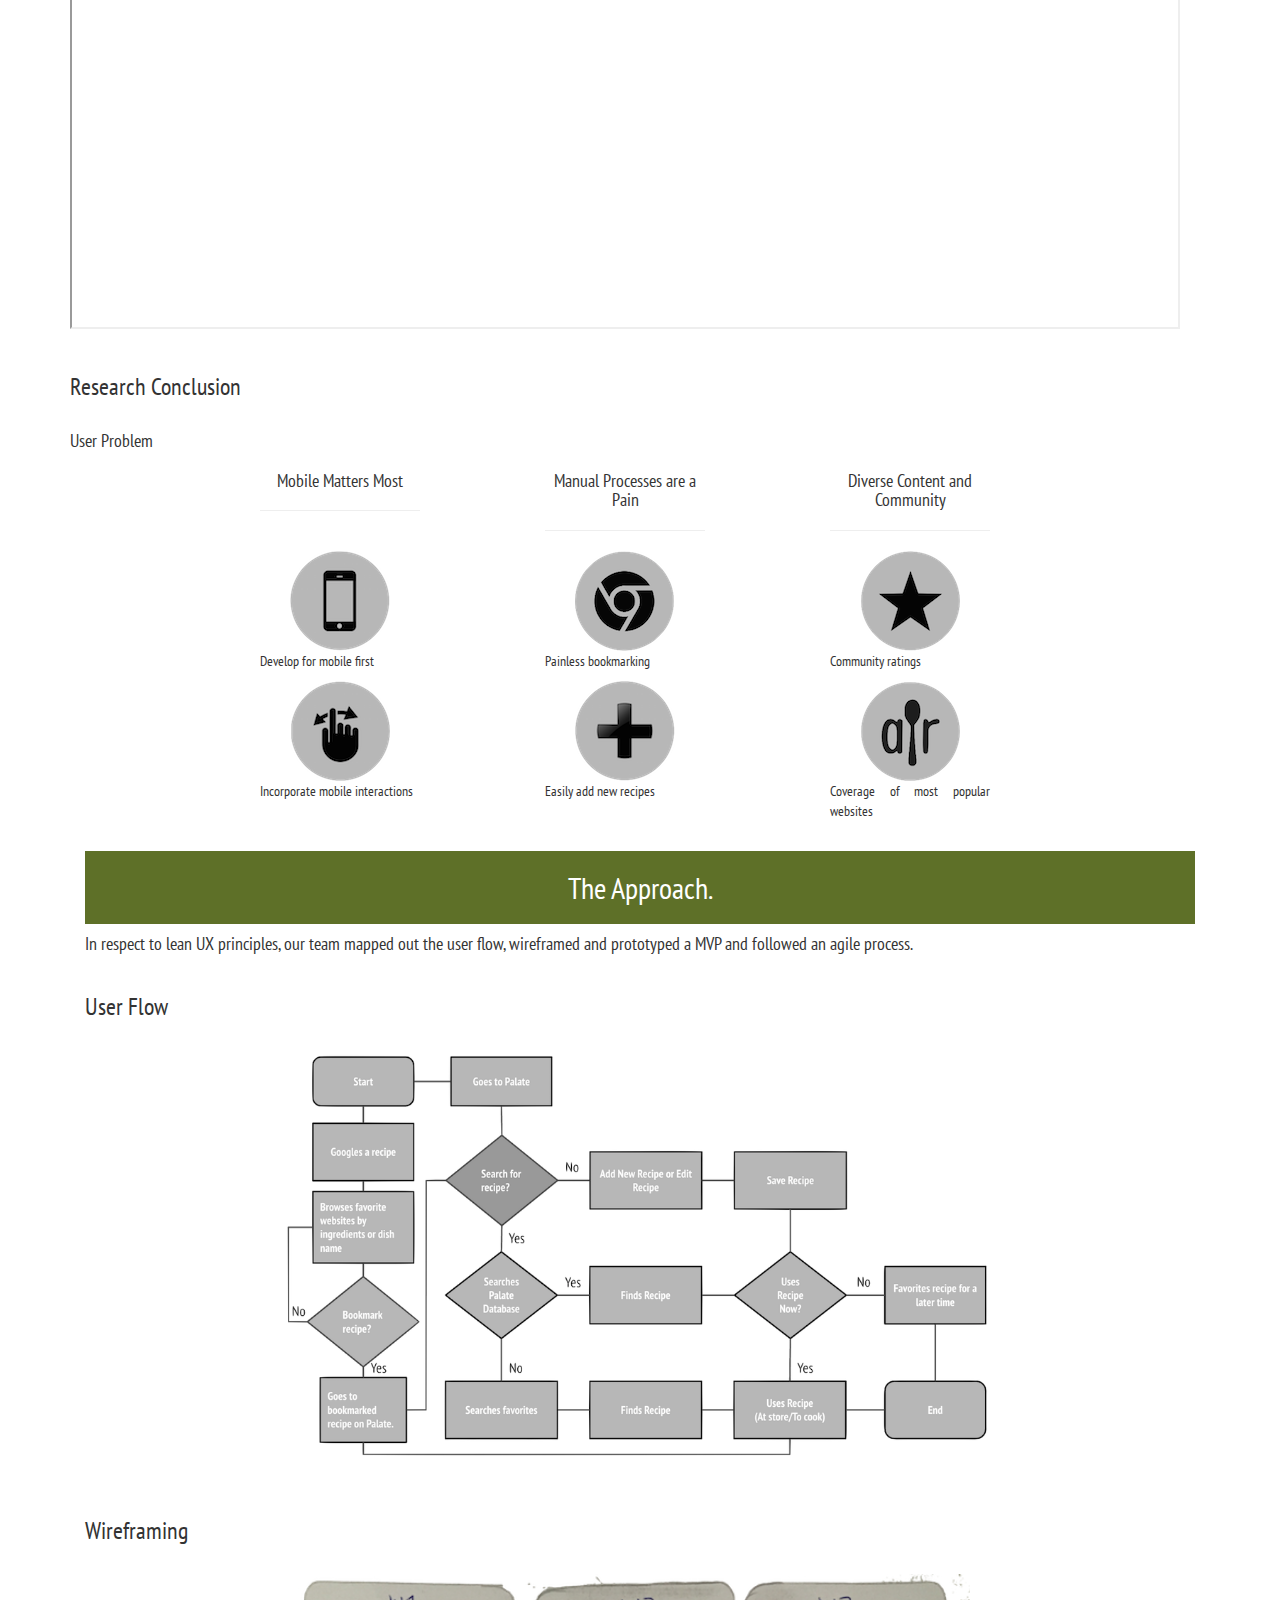
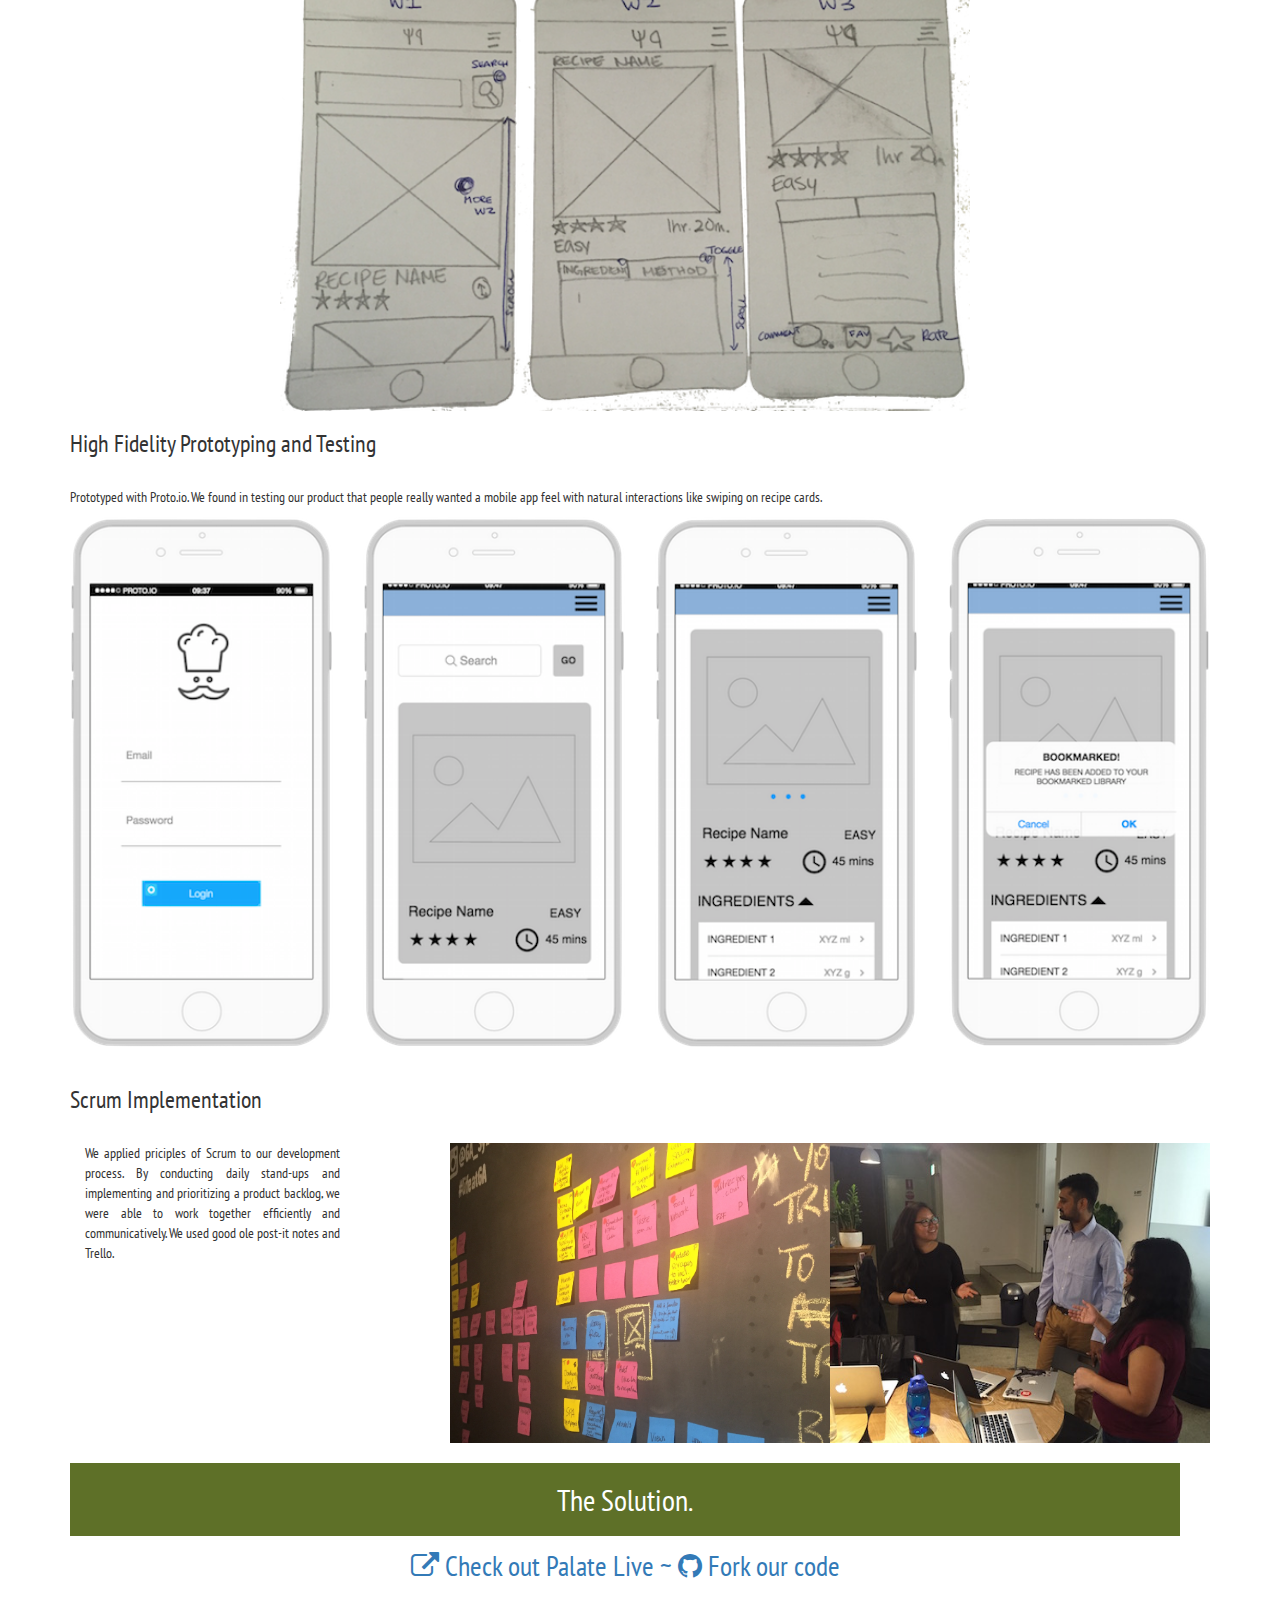
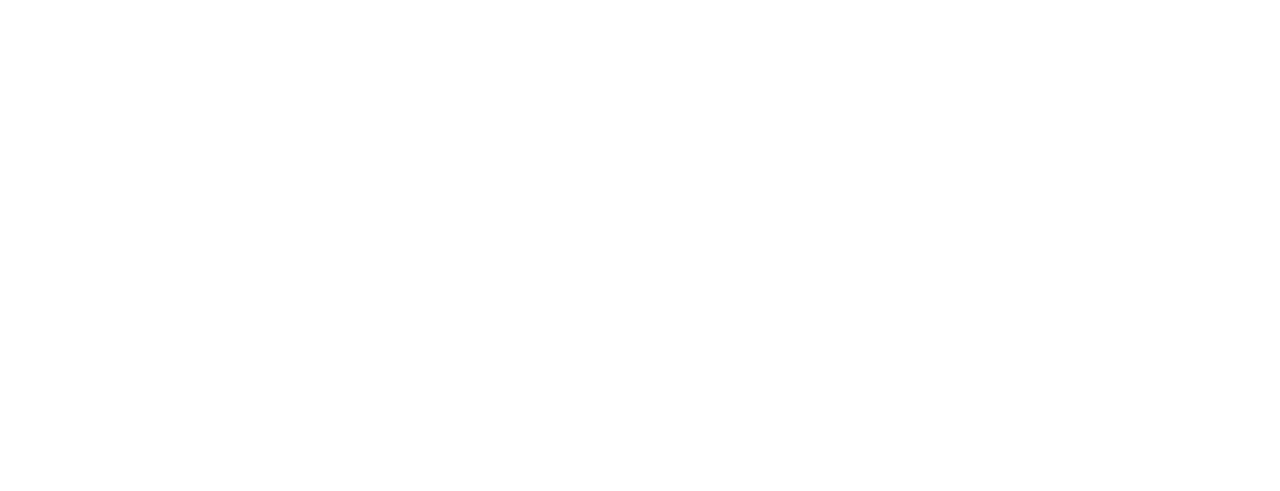
==== commit b94cf7fd: "Added parallax" ====
--- a/palate.html
+++ b/palate.html
@@ -19,18 +19,20 @@
 
 <body>
     <div class="container">
-        <div class="hero">
-            <h1> Case Study: Palate</h1>
-            <h4>A tool for everyday cooks to search, store and clip recipes</h4>
-            <h3><a href="#problem">the problem </a>| <a href="#research">the research</a> | <a href="#approach">the approach </a>| <a href="#solution">the solution</a></h3>
+        <div class="parallax">
+            <div class="hero">
+                <h1> Case Study: Palate</h1>
+                <h4>A tool for everyday cooks to search, store and clip recipes</h4>
+                <h3><a href="#problem">the problem </a>| <a href="#research">the research</a> | <a href="#approach">the approach </a>| <a href="#solution">the solution</a></h3>
+            </div>
         </div>
-        <div id="problem" class="row col-md-12">
+        <div id="problem" class="col-md-12">
             <h2>The Question.</h2>
 
             <br> What do I want to cook for dinner... or for the party... or for my kids... or for my date?
         </div>
         <div id="research">
-            <div class="row col-md-12">
+            <div class="col-md-12">
                 <h2>The Research.</h2>
                 <p>In an effort to incorporate UX principles to our web development course, we conducted five user interviews and administered a survey to 34 participants. The interviews helped us gain a better understanding of our user's painpoints and
                     behaviors. We designed our product based on these findings.</p>
@@ -44,10 +46,9 @@
                     <div class="personaText">
                         <h4>Gemma, 29 <br> Young Professional</h4>
                         <hr>
-                        <p>"I started cooking for myself and I feel great." Gemma is an organized and busy young professional. She tries to cook at least 5 times a week becase she feels healthier knowing what goes into her meals. She prepares for her meals
-                            weekly and has as an A4 binder with printed recipes clipped in. Written grocery-list in hand, she shops for her groceries early on Saturday mornings before the store gets busy. She also googles for inspiration on uses sites
-                            like Taste.com. She hates cooking sites with too many ads but enjoys ones with community engagement. Often she browses for recipes while communting for work and even emails herself the recipes she likes as reminders for later.
-                            She finds that her process is currently time consuming and very manual. </p>
+                        <p>"I started cooking for myself and I feel great." Gemma is an organized and busy young professional. She tries to cook at least 5 times a week becase she feels <strong>healthier knowing what goes into her meals</strong>. She prepares
+                            for her meals weekly and has as an <strong>A4 binder with printed recipes clipped in</strong>. Written grocery-list in hand, she shops for her groceries early on Saturday mornings before the store gets busy. She also <strong>googles for inspiration and uses sites
+                            like Taste.com</strong>. She hates cooking sites with <strong>too many ads but enjoys ones with community engagement</strong>. Often she browses for recipes while <strong>communting for work and even emails herself</strong>                            the recipes she likes as reminders for later. She finds that her process is currently <strong>time consuming and very manual</strong>. </p>
                     </div>
                 </div>
 
@@ -56,10 +57,11 @@
                     <div class="personaText">
                         <h4>Nancy, 50 <br> Working Mom</h4>
                         <hr>
-                        <p>Nancy is a working mom and has four mouths to please. She prefers cooking to eating out because she knows what's going into the meals and she can save money. To change it up, she goes online, usually on mobile during her commute
-                            or at the grocery store, to look up recipes with short prep time and good ratings with the ingredients she has on hand. Food Network or All Recipes are her go-to sites because of the variety and user ratings.She loves watching
-                            cooking shows to get inspired, especially when cooking for large family gatherings. She's motivated by cooking dishes that people love but is also easy to make. Prep and cleaning is painful so she looks for recipes that are
-                            very efficient and provide tips to cut time. To reuse a recipe she'll either re-google it or scour messages from family members. </p>
+                        <p>Nancy is a working mom and has four mouths to please. She <strong>prefers cooking to eating out because she knows what's going into the meals and she can save money</strong>. To change it up, she goes online, usually on <strong>mobile during her commute
+                            or at the grocery store</strong>, to look up recipes with <strong>short prep time and good ratings</strong> with the ingredients she has on hand. Food Network or All Recipes are her go-to sites because of the <strong>variety and user ratings</strong>.
+                            She loves watching cooking shows to get inspired, especially when cooking for large family gatherings. She's <strong>motivated by cooking dishes that people love but is also easy to make</strong>. Prep and cleaning is painful
+                            so she looks for recipes that are
+                            <strong>very efficient and provide tips to cut time</strong>. To reuse a recipe she'll either <strong>re-google it or scour messages </strong>from family members. </p>
                     </div>
                 </div>
                 <div class="persona col-md-4">
@@ -67,10 +69,11 @@
                     <div class="personaText">
                         <h4>Fatima, 36 <br> Social Sharer</h4>
                         <hr>
-                        <p>Fatima is glued to her <strong>smartphone</strong>. She loves being a thought leader on social media and often shares food videos from sources like TasteMade and Food Network on her Facebook account. This is her way of connecting with her online
-                            community and spreading positivity. Cooking is an important way to connect with her daughter, who wants to be a chef. Experimenting with new and fun recipes is a creative outlet to bring them together.She cooks to be healthier
-                            and likes content that provides context about her food. However, planning her family's meals can be really hard as it's based on their tight schedule. Prepwork is also a pain, so she looks for easy and fast recipes that require
-                            minimal cleanup and shortcuts.</p>
+                        <p>Fatima is glued to her <strong>smartphone</strong>. She loves being a thought leader on social media and often <strong>shares food videos </strong>from sources like TasteMade and Food Network on her Facebook account. This is her
+                            way of <strong>connecting with her online
+                            community and spreading positivity</strong>. Cooking is an important way to <strong>connect with her daughter</strong>, who wants to be a chef. Experimenting with new and fun recipes is a creative outlet to bring them together.She
+                            <strong>cooks to be healthier
+                            and likes content that provides context about her food</strong>. However, planning her family's meals can be really hard as it's based on their <strong>tight schedule</strong>. Prepwork is also a pain, so she looks for <strong>easy and fast recipes</strong>                            that require minimal cleanup and shortcuts.</p>
                     </div>
                 </div>
             </div>
@@ -145,8 +148,10 @@
                     </div>
                 </div>
             </div>
-            <h3>High Fidelity Prototyping and Testing</h3>
-            <p>Prototyped with Proto.io. We found in testing our product that people really wanted a mobile app feel with natural interactions like swiping on recipe cards.</p>
+            <div class="testing">
+              <h3>High Fidelity Prototyping and Testing</h3>
+            </div>
+              <p>Prototyped with Proto.io. We found in testing our product that people really wanted a mobile app feel with natural interactions like swiping on recipe cards.</p>
             <div class="row prototype">
                 <img src="images/palate1.png" class="col-md-3" />
                 <img src="images/palate_2.png" class="col-md-3" />
@@ -156,32 +161,30 @@
             </div>
             <h3>Scrum Implementation</h3>
 
-            <div class="row">
-                <div class="col-md-4">
+                <div class="col-md-3">
 
                     <p>We applied priciples of Scrum to our development process. By conducting daily stand-ups and implementing and prioritizing a product backlog, we were able to work together efficiently and communicatively. We used good ole post-it notes
                         and Trello. </p>
                 </div>
-                <div class="col-md-3 scrum">
+                <div class="col-md-4 col-md-offset-1 scrum">
                 </div>
-                <div class="col-md-3 col-md-offset-1 scrum2">
+                <div class="col-md-4  scrum2">
                 </div>
-            </div>
         </div>
         <div id="solution">
             <div class="row col-md-12">
                 <h2>The Solution.</h2>
                 <div class="center">
-                    <a href="https://wdi15project2.herokuapp.com/"> <i class="fa fa-external-link" aria-hidden="true"></i> Check out Palate Live!</a>
-                    <br>
-                    <a href="https://github.com/pkganti/project2"> <i class="fa fa-github" aria-hidden="true"></i> Fork our code</a>
+                    <a href="https://wdi15project2.herokuapp.com/"> <i class="fa fa-external-link" aria-hidden="true"></i> Check out Palate Live ~ </a>
+                    <a href="https://github.com/pkganti/project2">
+                        <i class="fa fa-github" aria-hidden="true"></i> Fork our code</a>
                 </div>
                 <iframe src="https://player.vimeo.com/video/182811584" width="640" height="360" frameborder="0" webkitallowfullscreen mozallowfullscreen allowfullscreen></iframe>
 
             </div>
         </div>
     </div>
-    </div>
+
 </body>
 
 </html>
--- a/palate.css
+++ b/palate.css
@@ -1,7 +1,44 @@
+@import url(https://fonts.googleapis.com/css?family=PT+Sans+Narrow);
+@import url(https://fonts.googleapis.com/css?family=Pacifico);
+
+body{
+  font-family:'PT Sans Narrow', sans-serif !important;
+
+}
+.parallax {
+    /* The image used */
+    background-image: url("https://static.pexels.com/photos/3329/food-kitchen-cutting-board-cooking.jpg");
+    /* Set a specific height */
+    min-height: 400px;
+    /* Create the parallax scrolling effect */
+    background-attachment: fixed;
+    background-position: center;
+    background-repeat: no-repeat;
+    background-size: cover;
+}
+.hero{
+  position: absolute;
+  left: 0;
+  top: 100px;
+  width: 100%;
+  text-align: center;
+  color: white;
+  font-family: 'PT Sans Narrow', sans-serif;
+}
+
+.hero a{
+  color: white;
+}
 .user{
   border-radius: 50%;
 }
-
+h2{
+  background-color: #5e7028;
+  color: white !important;
+  padding: 20px 0px;
+  text-align: center;
+  width: 100% !important;
+}
 h3{
   padding: 20px 0px;
 }
@@ -26,6 +63,7 @@
 
 .userFlow img{
   width: 100%;
+  padding-bottom: 20px;
 }
 /*.userFlow{
   width:100%;
@@ -33,6 +71,7 @@
   background-size: cover;
 
 }*/
+
 .wireframe1{
   background-image: url("images/Tripti_wireframe.JPG");
   background-size: cover;
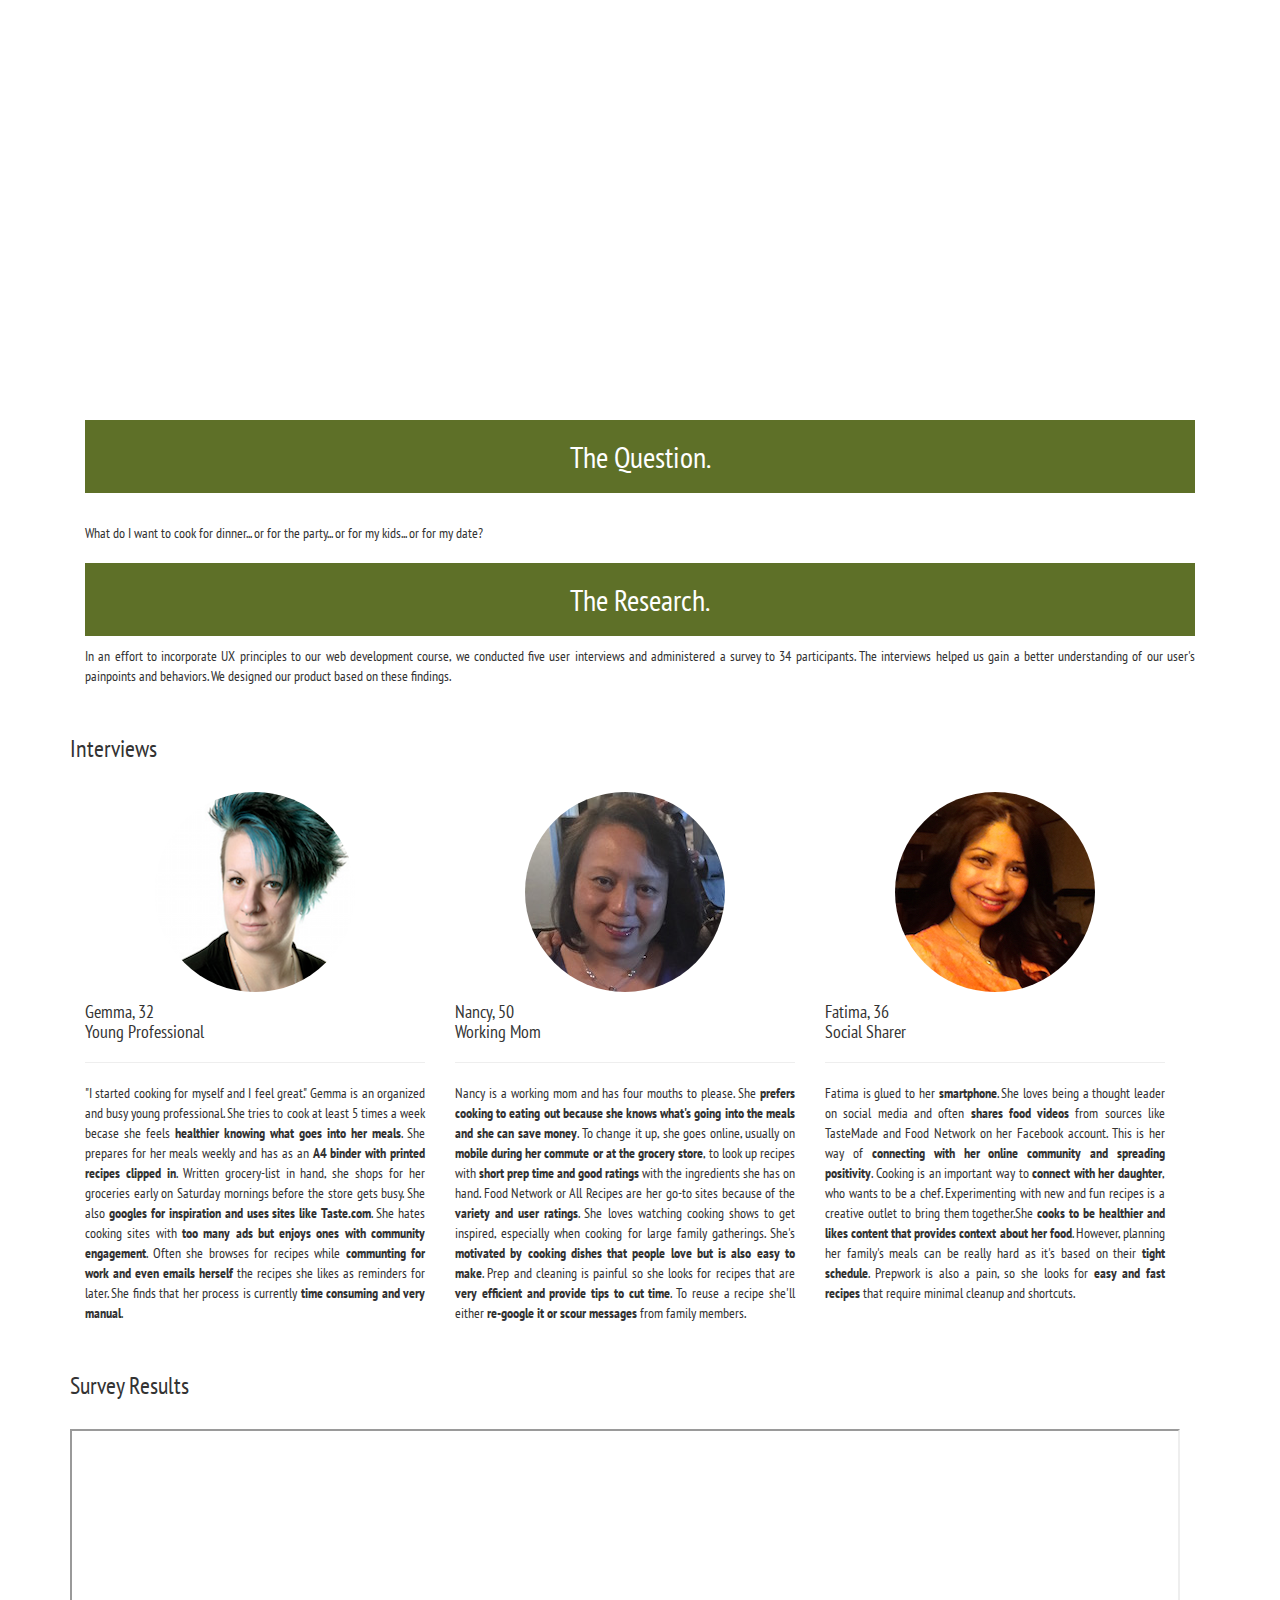
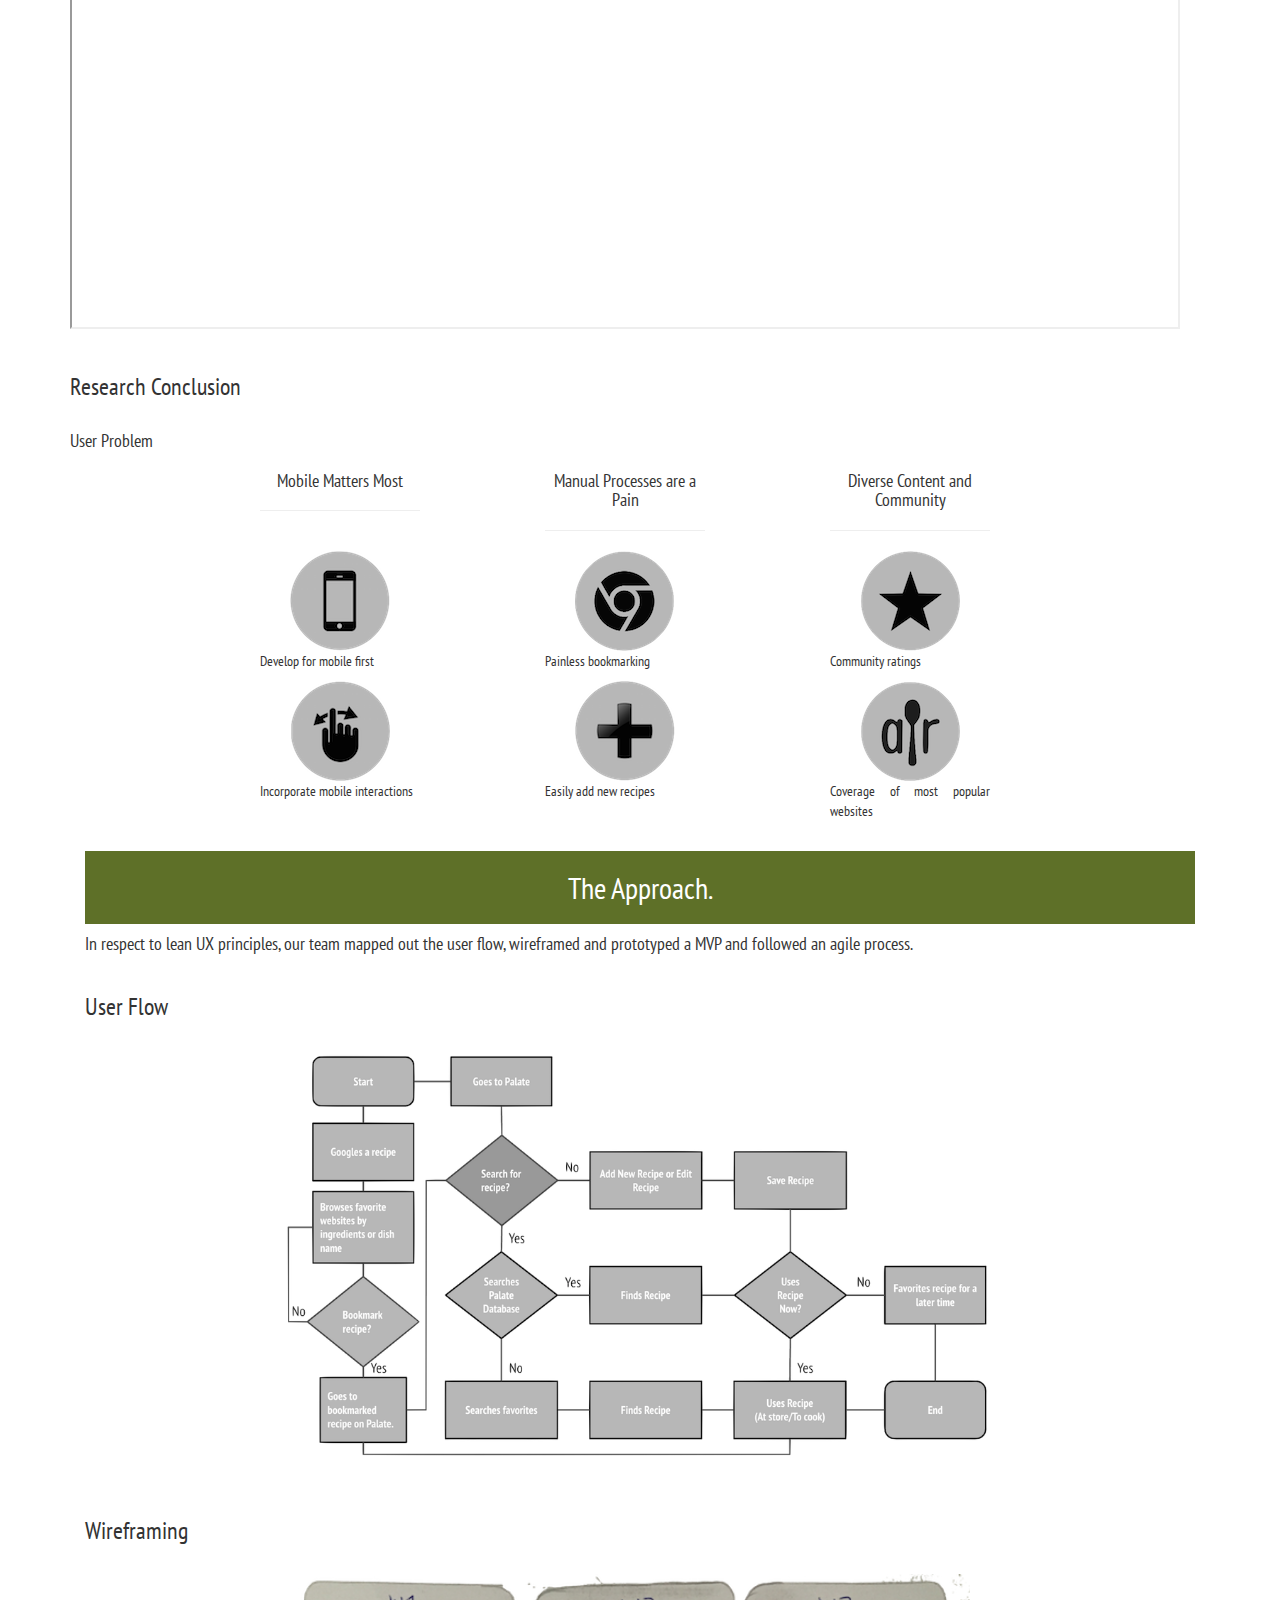
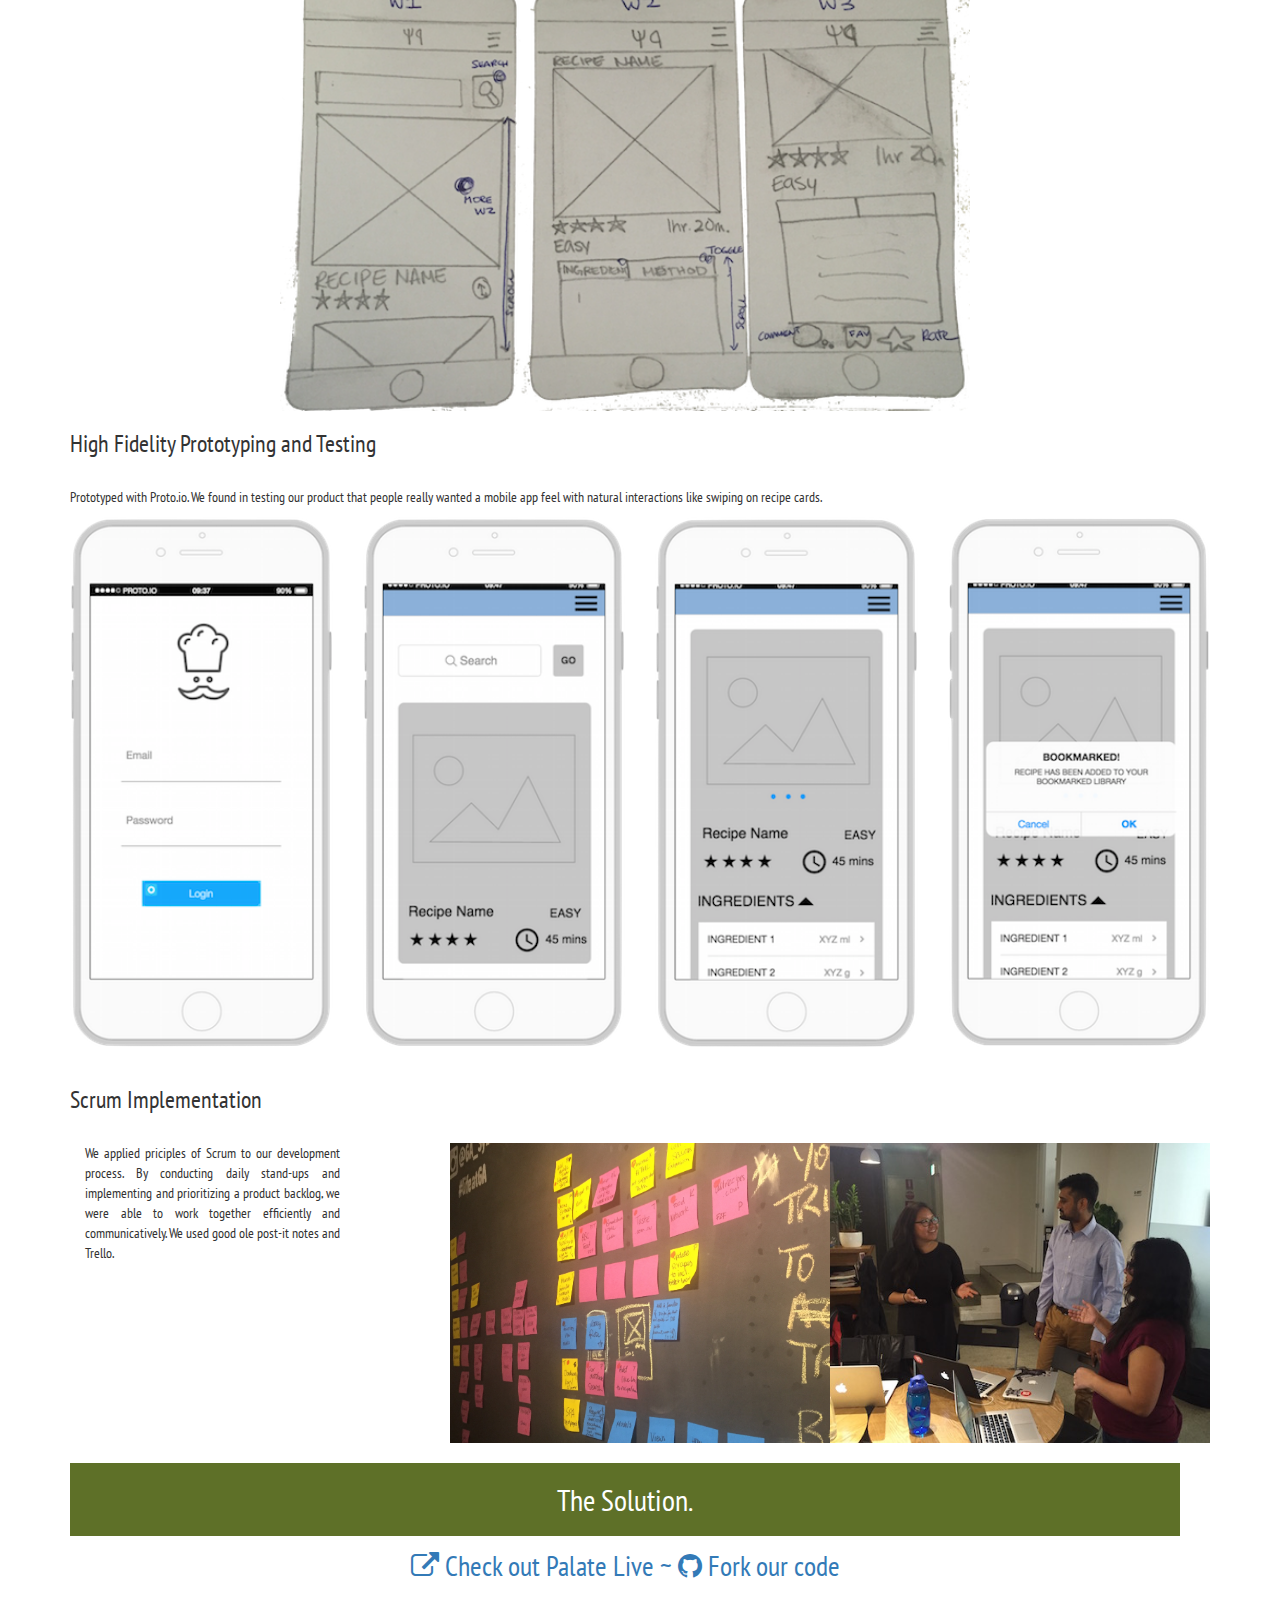
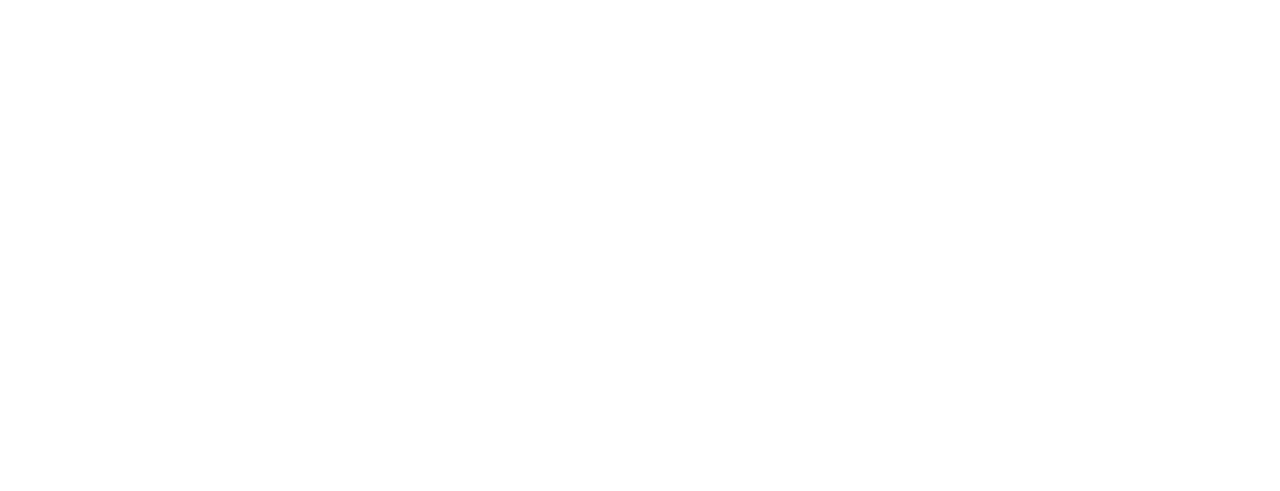
==== commit 4a6d17af: "changed gemma age" ====
--- a/palate.html
+++ b/palate.html
@@ -44,7 +44,7 @@
                 <div class="persona col-md-4">
                     <img src="images/gemma_image.png" class="user">
                     <div class="personaText">
-                        <h4>Gemma, 29 <br> Young Professional</h4>
+                        <h4>Gemma, 32 <br> Young Professional</h4>
                         <hr>
                         <p>"I started cooking for myself and I feel great." Gemma is an organized and busy young professional. She tries to cook at least 5 times a week becase she feels <strong>healthier knowing what goes into her meals</strong>. She prepares
                             for her meals weekly and has as an <strong>A4 binder with printed recipes clipped in</strong>. Written grocery-list in hand, she shops for her groceries early on Saturday mornings before the store gets busy. She also <strong>googles for inspiration and uses sites
